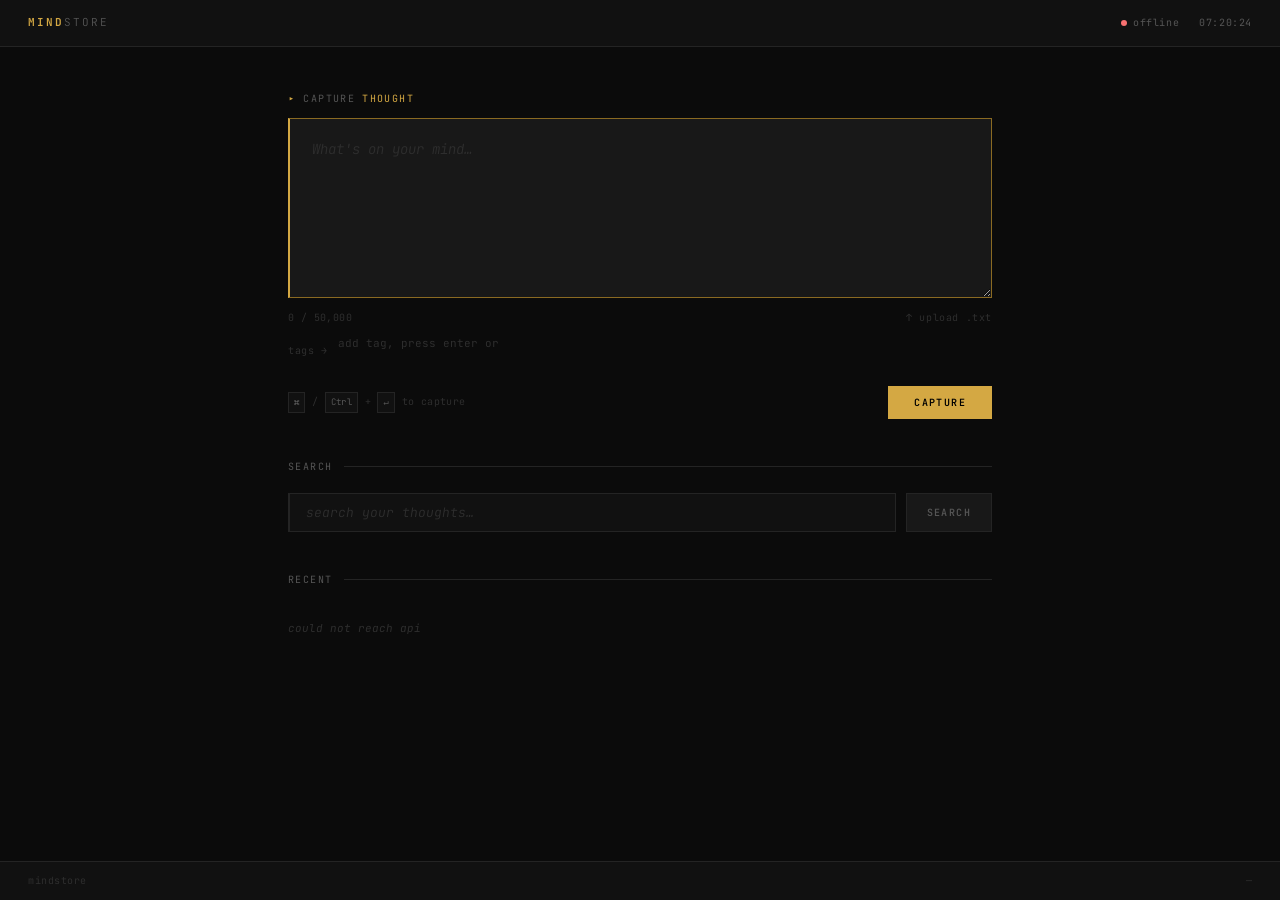
==== webapp/index.html @ b27668e0 "Add text file upload to web UI capture box Uploads a .txt file, populates the textarea, and forces c" ====
<!DOCTYPE html>
<html lang="en">
<head>
  <meta charset="UTF-8">
  <meta name="viewport" content="width=device-width, initial-scale=1.0">
  <title>Mindstore</title>
  <link rel="preconnect" href="https://fonts.googleapis.com">
  <link href="https://fonts.googleapis.com/css2?family=JetBrains+Mono:ital,wght@0,300;0,400;0,500;0,600;1,300&display=swap" rel="stylesheet">
  <style>
    *, *::before, *::after { box-sizing: border-box; margin: 0; padding: 0; }

    :root {
      --bg:         #0b0b0b;
      --bg-1:       #111111;
      --bg-2:       #181818;
      --border:     #242424;
      --border-2:   #1a1a1a;
      --text:       #c8c8c8;
      --text-dim:   #555;
      --text-dimmer:#2e2e2e;
      --accent:     #d4a843;
      --accent-dim: #8a6a22;
      --green:      #4ade80;
      --red:        #f87171;
      --font:       'JetBrains Mono', monospace;
    }

    html, body {
      height: 100%;
      background: var(--bg);
      color: var(--text);
      font-family: var(--font);
      font-size: 13px;
      line-height: 1.6;
      -webkit-font-smoothing: antialiased;
    }

    body {
      display: flex;
      flex-direction: column;
      min-height: 100vh;
    }

    /* ── Progress flash ─────────────────────────────── */
    #flash {
      position: fixed;
      top: 0; left: 0; right: 0;
      height: 2px;
      background: var(--accent);
      transform: scaleX(0);
      transform-origin: left;
      transition: transform 0.25s ease, opacity 0.3s ease;
      z-index: 100;
    }
    #flash.active { transform: scaleX(1); }
    #flash.fade   { opacity: 0; }

    /* ── Toast ─────────────────────────────────────── */
    #toast {
      position: fixed;
      bottom: 20px; right: 20px;
      background: var(--bg-2);
      border: 1px solid var(--border);
      border-left: 2px solid var(--green);
      padding: 9px 14px;
      font-size: 11px;
      color: var(--green);
      letter-spacing: 0.04em;
      opacity: 0;
      transform: translateY(6px);
      transition: opacity 0.18s, transform 0.18s;
      pointer-events: none;
      z-index: 99;
    }
    #toast.error { border-left-color: var(--red); color: var(--red); }
    #toast.show  { opacity: 1; transform: translateY(0); }

    /* ── Header ────────────────────────────────────── */
    header {
      display: flex;
      align-items: center;
      justify-content: space-between;
      padding: 14px 28px;
      border-bottom: 1px solid var(--border);
      background: var(--bg-1);
      flex-shrink: 0;
    }

    .logo {
      font-size: 11px;
      font-weight: 600;
      letter-spacing: 0.18em;
      color: var(--accent);
      text-transform: uppercase;
    }
    .logo em {
      color: var(--text-dim);
      font-style: normal;
      font-weight: 300;
    }

    .header-meta {
      display: flex;
      align-items: center;
      gap: 20px;
      font-size: 10px;
      color: var(--text-dim);
      letter-spacing: 0.06em;
    }

    .dot {
      display: inline-block;
      width: 6px; height: 6px;
      border-radius: 50%;
      background: var(--text-dimmer);
      margin-right: 6px;
      transition: background 0.4s;
      vertical-align: middle;
    }
    .dot.on  { background: var(--green); }
    .dot.err { background: var(--red); }

    /* ── Main ──────────────────────────────────────── */
    main {
      flex: 1;
      max-width: 760px;
      width: 100%;
      margin: 0 auto;
      padding: 44px 28px 36px;
    }

    /* ── Capture block ─────────────────────────────── */
    .label {
      font-size: 10px;
      letter-spacing: 0.14em;
      color: var(--text-dim);
      text-transform: uppercase;
      margin-bottom: 10px;
      display: flex;
      align-items: center;
      gap: 7px;
    }
    .label::before {
      content: '▸';
      color: var(--accent);
      font-size: 11px;
    }

    #typeLabel {
      color: var(--accent);
      transition: color 0.2s;
    }
    #typeLabel.is-note {
      color: var(--green);
    }

    textarea {
      width: 100%;
      min-height: 180px;
      background: var(--bg-1);
      border: 1px solid var(--border);
      border-left: 2px solid var(--accent);
      color: var(--text);
      font-family: var(--font);
      font-size: 14px;
      font-weight: 300;
      line-height: 1.85;
      padding: 18px 22px;
      resize: vertical;
      outline: none;
      transition: border-color 0.15s, background 0.15s;
      caret-color: var(--accent);
    }
    textarea::placeholder {
      color: var(--text-dimmer);
      font-style: italic;
    }
    textarea:focus {
      background: var(--bg-2);
      border-color: var(--accent-dim);
      border-left-color: var(--accent);
    }

    /* ── Tags ──────────────────────────────────────── */
    .tags-row {
      display: flex;
      align-items: flex-start;
      gap: 10px;
      margin-top: 10px;
      min-height: 32px;
    }

    .tags-prefix {
      font-size: 10px;
      color: var(--text-dimmer);
      letter-spacing: 0.06em;
      padding-top: 7px;
      white-space: nowrap;
      flex-shrink: 0;
    }

    .tags-inner {
      display: flex;
      flex-wrap: wrap;
      align-items: center;
      gap: 5px;
      flex: 1;
      cursor: text;
    }

    .chip {
      display: inline-flex;
      align-items: center;
      gap: 4px;
      background: var(--bg-2);
      border: 1px solid var(--border);
      color: var(--accent);
      font-family: var(--font);
      font-size: 10px;
      padding: 2px 7px;
      letter-spacing: 0.04em;
      animation: chipIn 0.12s ease;
    }
    @keyframes chipIn {
      from { opacity: 0; transform: scale(0.88); }
      to   { opacity: 1; transform: scale(1); }
    }
    .chip-rm {
      background: none;
      border: none;
      color: var(--text-dim);
      font-size: 11px;
      cursor: pointer;
      padding: 0;
      line-height: 1;
      display: flex;
      align-items: center;
    }
    .chip-rm:hover { color: var(--red); }

    #tagInput {
      background: none;
      border: none;
      outline: none;
      color: var(--text);
      font-family: var(--font);
      font-size: 11px;
      min-width: 140px;
      caret-color: var(--accent);
    }
    #tagInput::placeholder { color: var(--text-dimmer); }

    /* ── Actions ───────────────────────────────────── */
    .actions {
      display: flex;
      align-items: center;
      justify-content: space-between;
      margin-top: 18px;
    }

    .hint {
      font-size: 10px;
      color: var(--text-dimmer);
      letter-spacing: 0.04em;
    }
    .hint kbd {
      display: inline-block;
      padding: 2px 5px;
      border: 1px solid var(--border);
      background: var(--bg-1);
      color: var(--text-dim);
      font-family: var(--font);
      font-size: 9px;
    }

    #captureBtn {
      background: var(--accent);
      color: #000;
      border: none;
      font-family: var(--font);
      font-size: 10px;
      font-weight: 600;
      letter-spacing: 0.14em;
      text-transform: uppercase;
      padding: 10px 26px;
      cursor: pointer;
      transition: background 0.12s, transform 0.08s;
    }
    #captureBtn:hover:not(:disabled) { background: #e8c060; }
    #captureBtn:active:not(:disabled) { transform: scale(0.97); }
    #captureBtn:disabled {
      background: var(--text-dimmer);
      color: #000;
      cursor: not-allowed;
    }

    /* ── Char counter ──────────────────────────────── */
    .char-counter-row {
      display: flex;
      align-items: center;
      justify-content: space-between;
      margin-top: 5px;
    }

    .char-counter {
      font-size: 10px;
      color: var(--text-dimmer);
      letter-spacing: 0.04em;
      transition: color 0.2s;
    }
    .char-counter.warn { color: var(--red); }

    .upload-area {
      display: flex;
      align-items: center;
      gap: 8px;
    }

    #uploadBtn {
      background: none;
      border: none;
      color: var(--text-dimmer);
      font-family: var(--font);
      font-size: 10px;
      letter-spacing: 0.06em;
      cursor: pointer;
      padding: 0;
      transition: color 0.15s;
    }
    #uploadBtn:hover { color: var(--accent); }

    .file-badge {
      display: inline-flex;
      align-items: center;
      gap: 5px;
      background: var(--bg-2);
      border: 1px solid var(--border);
      color: var(--green);
      font-size: 10px;
      letter-spacing: 0.04em;
      padding: 2px 7px;
    }

    #clearFile {
      background: none;
      border: none;
      color: var(--text-dim);
      font-size: 11px;
      cursor: pointer;
      padding: 0;
      line-height: 1;
    }
    #clearFile:hover { color: var(--red); }

    /* ── Divider ───────────────────────────────────── */
    .divider {
      display: flex;
      align-items: center;
      gap: 12px;
      margin: 40px 0 18px;
    }
    .divider span {
      font-size: 10px;
      letter-spacing: 0.14em;
      color: var(--text-dim);
      text-transform: uppercase;
      white-space: nowrap;
    }
    .divider::after {
      content: '';
      flex: 1;
      height: 1px;
      background: var(--border);
    }

    /* ── Recent list ───────────────────────────────── */
    #recentList {
      display: flex;
      flex-direction: column;
    }

    .r-item {
      display: grid;
      grid-template-columns: 68px 1fr;
      gap: 16px;
      padding: 11px 0;
      border-bottom: 1px solid var(--border-2);
      align-items: start;
      animation: itemIn 0.2s ease both;
    }
    @keyframes itemIn {
      from { opacity: 0; transform: translateY(5px); }
      to   { opacity: 1; transform: translateY(0); }
    }

    .r-time {
      font-size: 9px;
      color: var(--text-dimmer);
      letter-spacing: 0.04em;
      padding-top: 2px;
      text-align: right;
    }

    .r-content {
      font-size: 12px;
      font-weight: 300;
      color: #8a8a8a;
      line-height: 1.65;
      overflow: hidden;
      display: -webkit-box;
      -webkit-line-clamp: 2;
      -webkit-box-orient: vertical;
    }

    .r-tags {
      display: flex;
      gap: 6px;
      margin-top: 4px;
      flex-wrap: wrap;
    }
    .r-tag {
      font-size: 9px;
      color: var(--accent-dim);
      letter-spacing: 0.04em;
    }
    .r-tag::before { content: '#'; }

    .r-empty {
      font-size: 11px;
      color: var(--text-dimmer);
      font-style: italic;
      padding: 14px 0;
    }

    /* ── Footer ────────────────────────────────────── */
    footer {
      padding: 11px 28px;
      border-top: 1px solid var(--border);
      background: var(--bg-1);
      font-size: 10px;
      color: var(--text-dimmer);
      letter-spacing: 0.05em;
      display: flex;
      justify-content: space-between;
      flex-shrink: 0;
    }

    /* ── Search ────────────────────────────────────── */
    .search-row {
      display: flex;
      gap: 10px;
    }

    #searchInput {
      flex: 1;
      background: var(--bg-1);
      border: 1px solid var(--border);
      border-left: 2px solid var(--border);
      color: var(--text);
      font-family: var(--font);
      font-size: 13px;
      font-weight: 300;
      padding: 10px 16px;
      outline: none;
      transition: border-color 0.15s, background 0.15s;
      caret-color: var(--accent);
    }
    #searchInput::placeholder {
      color: var(--text-dimmer);
      font-style: italic;
    }
    #searchInput:focus {
      background: var(--bg-2);
      border-color: var(--border);
      border-left-color: var(--accent);
    }

    #searchBtn {
      background: var(--bg-2);
      color: var(--text-dim);
      border: 1px solid var(--border);
      font-family: var(--font);
      font-size: 10px;
      font-weight: 600;
      letter-spacing: 0.14em;
      text-transform: uppercase;
      padding: 10px 20px;
      cursor: pointer;
      transition: color 0.12s, border-color 0.12s;
    }
    #searchBtn:hover:not(:disabled) { color: var(--text); border-color: var(--accent-dim); }
    #searchBtn:disabled { opacity: 0.4; cursor: not-allowed; }

    .s-item {
      display: grid;
      grid-template-columns: 44px 1fr;
      gap: 16px;
      padding: 11px 0;
      border-bottom: 1px solid var(--border-2);
      align-items: start;
      animation: itemIn 0.2s ease both;
    }

    .s-sim {
      font-size: 10px;
      letter-spacing: 0.02em;
      color: var(--accent);
      text-align: right;
      padding-top: 2px;
    }

    .s-meta {
      display: flex;
      gap: 8px;
      align-items: baseline;
      margin-bottom: 3px;
    }

    .s-type {
      font-size: 9px;
      color: var(--text-dimmer);
      letter-spacing: 0.1em;
      text-transform: uppercase;
    }

    .s-empty {
      font-size: 11px;
      color: var(--text-dimmer);
      font-style: italic;
      padding: 14px 0;
    }

    /* ── Scrollbar ─────────────────────────────────── */
    ::-webkit-scrollbar { width: 4px; }
    ::-webkit-scrollbar-track { background: var(--bg); }
    ::-webkit-scrollbar-thumb { background: var(--border); }
  </style>
</head>
<body>

<div id="flash"></div>
<div id="toast"></div>

<header>
  <div class="logo">MIND<em>STORE</em></div>
  <div class="header-meta">
    <span><span class="dot" id="dot"></span><span id="connStatus">connecting…</span></span>
    <span id="clock"></span>
  </div>
</header>

<main>
  <div class="label">capture <span id="typeLabel">thought</span></div>

  <textarea
    id="thought"
    placeholder="What's on your mind…"
    autofocus
    spellcheck="false"
    maxlength="50000"
  ></textarea>

  <div class="char-counter-row">
    <div class="char-counter" id="charCount">0 / 50,000</div>
    <div class="upload-area">
      <span id="fileBadge" class="file-badge" style="display:none">
        <span id="fileName"></span>
        <button id="clearFile" title="clear">✕</button>
      </span>
      <button id="uploadBtn">↑ upload .txt</button>
      <input id="fileInput" type="file" accept=".txt,text/plain" style="display:none">
    </div>
  </div>

  <div class="tags-row">
    <span class="tags-prefix">tags →</span>
    <div class="tags-inner" id="tagsInner">
      <input
        id="tagInput"
        type="text"
        placeholder="add tag, press enter or comma"
        autocomplete="off"
        spellcheck="false"
      >
    </div>
  </div>

  <div class="actions">
    <span class="hint"><kbd>⌘</kbd> / <kbd>Ctrl</kbd> + <kbd>↵</kbd> to capture</span>
    <button id="captureBtn">Capture</button>
  </div>

  <div class="divider"><span>search</span></div>

  <div class="search-row">
    <input
      id="searchInput"
      type="text"
      placeholder="search your thoughts…"
      autocomplete="off"
      spellcheck="false"
    >
    <button id="searchBtn">Search</button>
  </div>

  <div id="searchResults"></div>

  <div class="divider"><span>recent</span></div>

  <div id="recentList"><div class="r-empty">loading…</div></div>
</main>

<footer>
  <span>mindstore</span>
  <span id="footerCount">—</span>
</footer>

<script>
  // ── Refs ───────────────────────────────────────────────────────────
  const thoughtEl   = document.getElementById('thought');
  const tagInputEl  = document.getElementById('tagInput');
  const tagsInner   = document.getElementById('tagsInner');
  const captureBtn  = document.getElementById('captureBtn');
  const recentList  = document.getElementById('recentList');
  const dotEl       = document.getElementById('dot');
  const connEl      = document.getElementById('connStatus');
  const flashEl     = document.getElementById('flash');
  const toastEl     = document.getElementById('toast');
  const charCountEl = document.getElementById('charCount');
  const footerCount = document.getElementById('footerCount');
  const typeLabel   = document.getElementById('typeLabel');
  const fileInput   = document.getElementById('fileInput');
  const uploadBtn   = document.getElementById('uploadBtn');
  const fileBadge   = document.getElementById('fileBadge');
  const fileNameEl  = document.getElementById('fileName');
  const clearFileBtn = document.getElementById('clearFile');

  // ── Type detection (mirrors backend chunker logic) ─────────────────
  function detectType(content) {
    const paragraphs = content.split('\n\n').filter(p => p.trim().length >= 50);
    if (paragraphs.length >= 2) return 'note';
    const wordCount = content.trim().split(/\s+/).filter(Boolean).length;
    if (wordCount > 500) return 'note';
    return 'thought';
  }

  function updateTypeLabel(content) {
    const type = detectType(content);
    typeLabel.textContent = type;
    typeLabel.classList.toggle('is-note', type === 'note');
  }

  // ── State ──────────────────────────────────────────────────────────
  const tags = [];
  let busy = false;
  let toastTimer = null;
  let isFileUpload = false;

  // ── Clock ──────────────────────────────────────────────────────────
  const clockEl = document.getElementById('clock');
  function tick() {
    clockEl.textContent = new Date().toLocaleTimeString('en-GB', { hour12: false });
  }
  tick();
  setInterval(tick, 1000);

  // ── Char counter ───────────────────────────────────────────────────
  thoughtEl.addEventListener('input', () => {
    const n = thoughtEl.value.length;
    charCountEl.textContent = `${n.toLocaleString()} / 50,000`;
    charCountEl.classList.toggle('warn', n > 45000);
    updateTypeLabel(thoughtEl.value);
  });

  // ── Tags ───────────────────────────────────────────────────────────
  function addTag(raw) {
    const t = raw.trim().toLowerCase().replace(/[^a-z0-9_-]/g, '').slice(0, 40);
    if (!t || tags.includes(t) || tags.length >= 20) return;
    tags.push(t);
    renderTags();
  }

  function removeTag(t) {
    const i = tags.indexOf(t);
    if (i !== -1) { tags.splice(i, 1); renderTags(); }
  }

  function renderTags() {
    tagsInner.querySelectorAll('.chip').forEach(el => el.remove());
    tags.forEach(t => {
      const chip = document.createElement('span');
      chip.className = 'chip';
      chip.innerHTML = `${esc(t)}<button class="chip-rm" aria-label="remove ${t}">✕</button>`;
      chip.querySelector('.chip-rm').addEventListener('click', () => removeTag(t));
      tagsInner.insertBefore(chip, tagInputEl);
    });
  }

  tagInputEl.addEventListener('keydown', e => {
    if (e.key === 'Enter' || e.key === ',') {
      e.preventDefault();
      addTag(tagInputEl.value);
      tagInputEl.value = '';
    } else if (e.key === 'Backspace' && !tagInputEl.value && tags.length) {
      removeTag(tags[tags.length - 1]);
    }
  });
  tagInputEl.addEventListener('blur', () => {
    if (tagInputEl.value.trim()) { addTag(tagInputEl.value); tagInputEl.value = ''; }
  });
  tagsInner.addEventListener('click', e => {
    if (e.target === tagsInner) tagInputEl.focus();
  });

  // ── Flash ──────────────────────────────────────────────────────────
  function flash() {
    flashEl.classList.remove('active', 'fade');
    void flashEl.offsetWidth;
    flashEl.classList.add('active');
    setTimeout(() => flashEl.classList.add('fade'), 350);
    setTimeout(() => flashEl.classList.remove('active', 'fade'), 700);
  }

  // ── Toast ──────────────────────────────────────────────────────────
  function toast(msg, type = '') {
    clearTimeout(toastTimer);
    toastEl.textContent = msg;
    toastEl.className = `show ${type}`;
    toastTimer = setTimeout(() => toastEl.classList.remove('show'), 2600);
  }

  // ── File upload ────────────────────────────────────────────────────
  uploadBtn.addEventListener('click', () => fileInput.click());

  fileInput.addEventListener('change', () => {
    const file = fileInput.files[0];
    if (!file) return;
    const reader = new FileReader();
    reader.onload = e => {
      thoughtEl.value = e.target.result;
      isFileUpload = true;
      fileNameEl.textContent = file.name;
      fileBadge.style.display = 'inline-flex';
      const n = thoughtEl.value.length;
      charCountEl.textContent = `${n.toLocaleString()} / 50,000`;
      charCountEl.classList.toggle('warn', n > 45000);
      typeLabel.textContent = 'note';
      typeLabel.classList.add('is-note');
      thoughtEl.focus();
    };
    reader.readAsText(file);
    fileInput.value = '';
  });

  function clearFile() {
    isFileUpload = false;
    fileBadge.style.display = 'none';
    fileNameEl.textContent = '';
    updateTypeLabel(thoughtEl.value);
  }

  clearFileBtn.addEventListener('click', clearFile);

  // ── Capture ────────────────────────────────────────────────────────
  async function capture() {
    const content = thoughtEl.value.trim();
    if (!content || busy) return;

    // Flush any pending tag
    if (tagInputEl.value.trim()) { addTag(tagInputEl.value); tagInputEl.value = ''; }

    busy = true;
    captureBtn.disabled = true;
    captureBtn.textContent = '…';

    try {
      const content_type = isFileUpload ? 'note' : detectType(content);
      const res = await fetch('/api/ingest', {
        method: 'POST',
        headers: { 'Content-Type': 'application/json' },
        body: JSON.stringify({ content, content_type, tags: [...tags] }),
      });
      if (!res.ok) {
        const err = await res.json().catch(() => ({}));
        throw new Error(err.detail || `HTTP ${res.status}`);
      }
      flash();
      toast(`captured as ${content_type} →`);
      thoughtEl.value = '';
      charCountEl.textContent = '0 / 50,000';
      clearFile();
      updateTypeLabel('');
      tags.length = 0;
      renderTags();
      tagInputEl.value = '';
      thoughtEl.focus();
      loadRecent();
    } catch (err) {
      toast(`error: ${err.message}`, 'error');
    } finally {
      busy = false;
      captureBtn.disabled = false;
      captureBtn.textContent = 'Capture';
    }
  }

  captureBtn.addEventListener('click', capture);
  thoughtEl.addEventListener('keydown', e => {
    if ((e.metaKey || e.ctrlKey) && e.key === 'Enter') { e.preventDefault(); capture(); }
  });

  // ── Recent ─────────────────────────────────────────────────────────
  function relTime(iso) {
    const diff = Date.now() - new Date(iso).getTime();
    const m = Math.floor(diff / 60000);
    if (m < 1)  return 'just now';
    if (m < 60) return `${m}m`;
    const h = Math.floor(m / 60);
    if (h < 24) return `${h}h`;
    return `${Math.floor(h / 24)}d`;
  }

  async function loadRecent() {
    try {
      const res = await fetch('/api/recent?limit=5');
      if (!res.ok) throw new Error();
      const data = await res.json();

      dotEl.className = 'dot on';
      connEl.textContent = 'connected';

      if (!data.length) {
        recentList.innerHTML = '<div class="r-empty">no captures yet</div>';
        footerCount.textContent = '0 entries';
        return;
      }

      recentList.innerHTML = '';
      data.forEach((item, i) => {
        const el = document.createElement('div');
        el.className = 'r-item';
        el.style.animationDelay = `${i * 35}ms`;
        const tagsHtml = (item.tags || [])
          .map(t => `<span class="r-tag">${esc(t)}</span>`)
          .join('');
        el.innerHTML = `
          <div class="r-time">${relTime(item.created_at)}</div>
          <div>
            <div class="r-content">${esc(item.content)}</div>
            ${tagsHtml ? `<div class="r-tags">${tagsHtml}</div>` : ''}
          </div>`;
        recentList.appendChild(el);
      });

      footerCount.textContent = `${data.length} shown`;
    } catch {
      dotEl.className = 'dot err';
      connEl.textContent = 'offline';
      recentList.innerHTML = '<div class="r-empty">could not reach api</div>';
    }
  }

  // ── Utility ────────────────────────────────────────────────────────
  function esc(s) {
    return String(s)
      .replace(/&/g, '&amp;')
      .replace(/</g, '&lt;')
      .replace(/>/g, '&gt;');
  }

  // ── Search ─────────────────────────────────────────────────────────
  const searchInputEl  = document.getElementById('searchInput');
  const searchBtnEl    = document.getElementById('searchBtn');
  const searchResults  = document.getElementById('searchResults');
  let searching = false;

  async function doSearch() {
    const q = searchInputEl.value.trim();
    if (!q || searching) return;

    searching = true;
    searchBtnEl.disabled = true;
    searchBtnEl.textContent = '…';
    searchResults.innerHTML = '<div class="s-empty">searching…</div>';

    try {
      const params = new URLSearchParams({ q, limit: 10 });
      const res = await fetch(`/api/search?${params}`);
      if (!res.ok) throw new Error(`HTTP ${res.status}`);
      const data = await res.json();

      if (!data.length) {
        searchResults.innerHTML = '<div class="s-empty">no results found</div>';
        return;
      }

      searchResults.innerHTML = '';
      data.forEach((item, i) => {
        const el = document.createElement('div');
        el.className = 's-item';
        el.style.animationDelay = `${i * 30}ms`;
        const simPct = Math.round(item.similarity * 100);
        const tagsHtml = (item.tags || [])
          .map(t => `<span class="r-tag">${esc(t)}</span>`)
          .join('');
        el.innerHTML = `
          <div class="s-sim">${simPct}%</div>
          <div>
            <div class="s-meta">
              <span class="s-type">${esc(item.content_type)}</span>
              <span class="r-time">${relTime(item.created_at)}</span>
            </div>
            <div class="r-content">${esc(item.content)}</div>
            ${tagsHtml ? `<div class="r-tags">${tagsHtml}</div>` : ''}
          </div>`;
        searchResults.appendChild(el);
      });
    } catch (err) {
      searchResults.innerHTML = `<div class="s-empty">error: ${esc(err.message)}</div>`;
    } finally {
      searching = false;
      searchBtnEl.disabled = false;
      searchBtnEl.textContent = 'Search';
    }
  }

  searchBtnEl.addEventListener('click', doSearch);
  searchInputEl.addEventListener('keydown', e => {
    if (e.key === 'Enter') { e.preventDefault(); doSearch(); }
  });
  searchInputEl.addEventListener('input', () => {
    if (!searchInputEl.value.trim()) searchResults.innerHTML = '';
  });

  // ── Init ───────────────────────────────────────────────────────────
  loadRecent();
  setInterval(loadRecent, 30000);
</script>
</body>
</html>
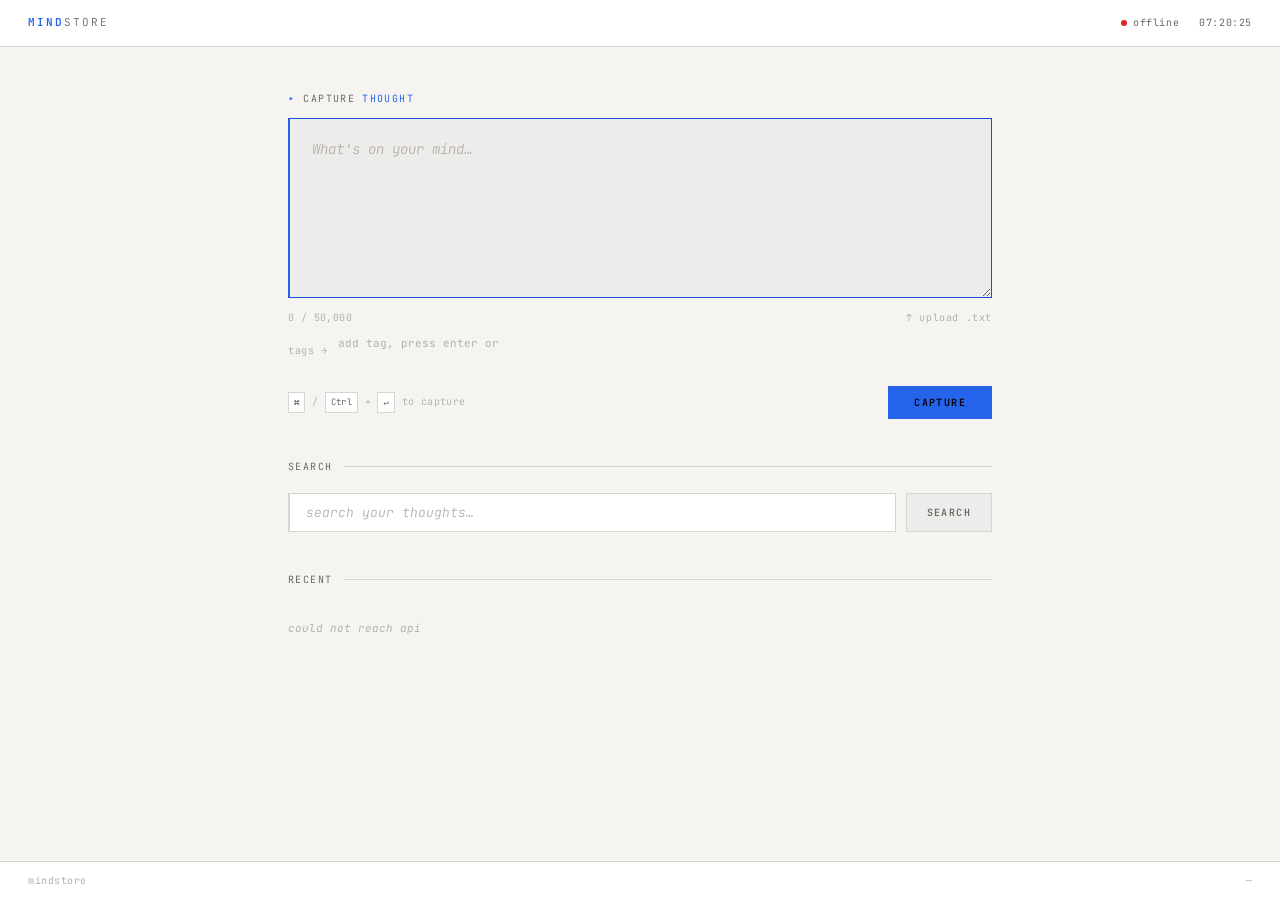
==== commit db4c322a: "Switch to light theme and fix nginx browser caching Replaces dark background with warm off-white lig" ====
--- a/webapp/index.html
+++ b/webapp/index.html
@@ -10,18 +10,18 @@
     *, *::before, *::after { box-sizing: border-box; margin: 0; padding: 0; }
 
     :root {
-      --bg:         #0b0b0b;
-      --bg-1:       #111111;
-      --bg-2:       #181818;
-      --border:     #242424;
-      --border-2:   #1a1a1a;
-      --text:       #c8c8c8;
-      --text-dim:   #555;
-      --text-dimmer:#2e2e2e;
-      --accent:     #d4a843;
-      --accent-dim: #8a6a22;
-      --green:      #4ade80;
-      --red:        #f87171;
+      --bg:         #f5f4f0;
+      --bg-1:       #ffffff;
+      --bg-2:       #edecea;
+      --border:     #d8d6ce;
+      --border-2:   #e6e4dc;
+      --text:       #1a1918;
+      --text-dim:   #6b6966;
+      --text-dimmer:#b5b2ac;
+      --accent:     #2563eb;
+      --accent-dim: #1d4ed8;
+      --green:      #16a34a;
+      --red:        #dc2626;
       --font:       'JetBrains Mono', monospace;
     }
 
@@ -59,9 +59,9 @@
     #toast {
       position: fixed;
       bottom: 20px; right: 20px;
-      background: var(--bg-2);
+      background: var(--bg-1);
       border: 1px solid var(--border);
-      border-left: 2px solid var(--green);
+      border-left: 3px solid var(--green);
       padding: 9px 14px;
       font-size: 11px;
       color: var(--green);
@@ -404,7 +404,7 @@
     .r-content {
       font-size: 12px;
       font-weight: 300;
-      color: #8a8a8a;
+      color: var(--text-dim);
       line-height: 1.65;
       overflow: hidden;
       display: -webkit-box;
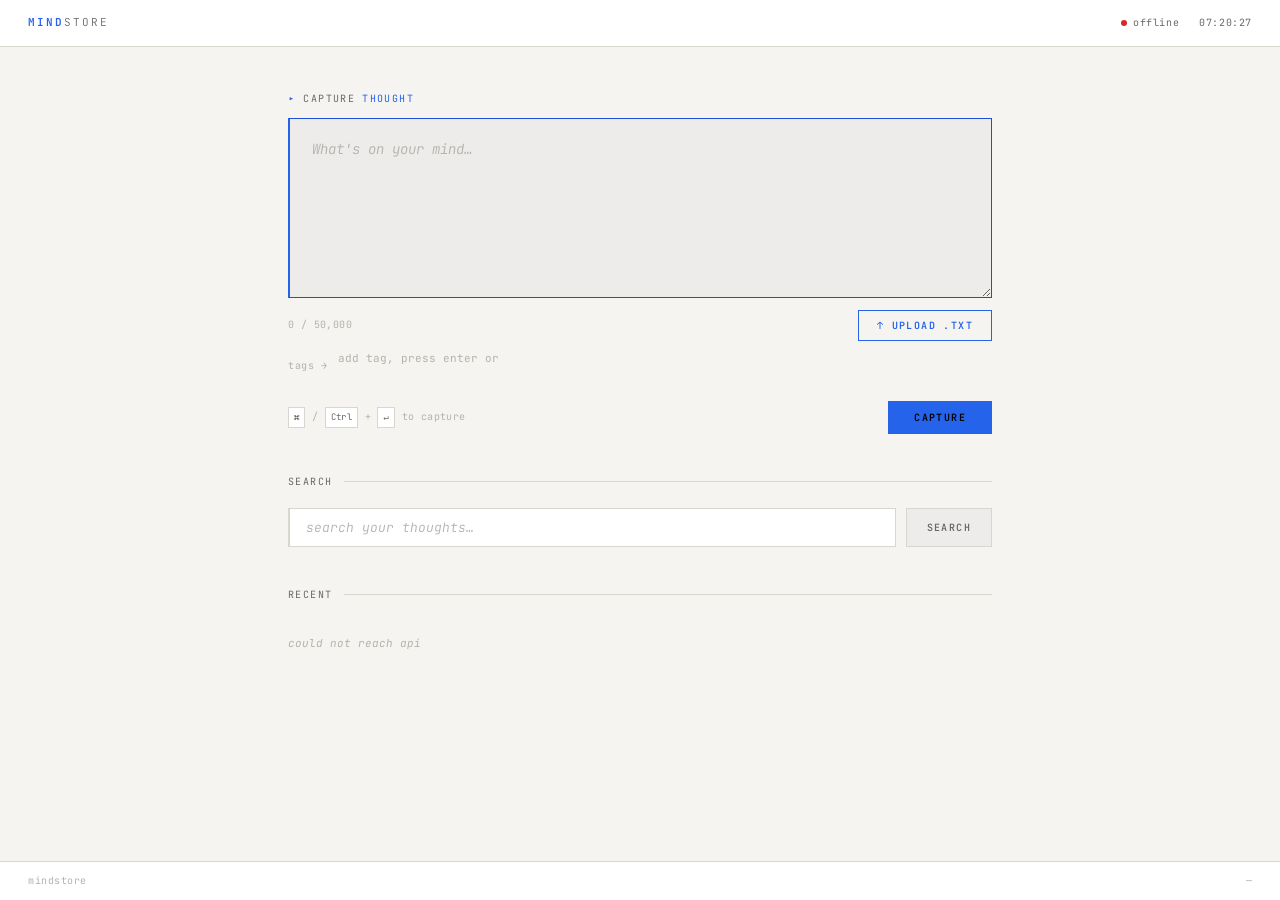
==== commit 3ae5fbec: "Style upload button like capture; add clickable search result modal Upload button now uses an outlin" ====
--- a/webapp/index.html
+++ b/webapp/index.html
@@ -286,7 +286,7 @@
       cursor: pointer;
       transition: background 0.12s, transform 0.08s;
     }
-    #captureBtn:hover:not(:disabled) { background: #e8c060; }
+    #captureBtn:hover:not(:disabled) { background: var(--accent-dim); }
     #captureBtn:active:not(:disabled) { transform: scale(0.97); }
     #captureBtn:disabled {
       background: var(--text-dimmer);
@@ -317,17 +317,19 @@
     }
 
     #uploadBtn {
-      background: none;
-      border: none;
-      color: var(--text-dimmer);
+      background: transparent;
+      border: 1px solid var(--accent);
+      color: var(--accent);
       font-family: var(--font);
       font-size: 10px;
-      letter-spacing: 0.06em;
+      font-weight: 600;
+      letter-spacing: 0.14em;
+      text-transform: uppercase;
+      padding: 8px 18px;
       cursor: pointer;
-      padding: 0;
-      transition: color 0.15s;
-    }
-    #uploadBtn:hover { color: var(--accent); }
+      transition: background 0.12s, color 0.12s;
+    }
+    #uploadBtn:hover { background: var(--accent); color: #fff; }
 
     .file-badge {
       display: inline-flex;
@@ -530,6 +532,101 @@
       padding: 14px 0;
     }
 
+    /* ── Search result clickable ───────────────────── */
+    .s-item {
+      cursor: pointer;
+    }
+    .s-item:hover {
+      background: var(--bg-2);
+      margin: 0 -10px;
+      padding-left: 10px;
+      padding-right: 10px;
+    }
+
+    /* ── Modal ──────────────────────────────────────── */
+    #modal-overlay {
+      position: fixed;
+      inset: 0;
+      background: rgba(0, 0, 0, 0.35);
+      z-index: 200;
+      display: flex;
+      align-items: center;
+      justify-content: center;
+      padding: 20px;
+      opacity: 0;
+      pointer-events: none;
+      transition: opacity 0.15s;
+    }
+    #modal-overlay.open {
+      opacity: 1;
+      pointer-events: all;
+    }
+    #modal {
+      background: var(--bg-1);
+      border: 1px solid var(--border);
+      max-width: 660px;
+      width: 100%;
+      max-height: 82vh;
+      display: flex;
+      flex-direction: column;
+      transform: translateY(10px);
+      transition: transform 0.15s;
+    }
+    #modal-overlay.open #modal {
+      transform: translateY(0);
+    }
+    .modal-header {
+      display: flex;
+      align-items: center;
+      justify-content: space-between;
+      padding: 13px 20px;
+      border-bottom: 1px solid var(--border);
+      flex-shrink: 0;
+    }
+    .modal-meta {
+      display: flex;
+      gap: 10px;
+      align-items: baseline;
+      font-size: 10px;
+      color: var(--text-dimmer);
+      letter-spacing: 0.06em;
+    }
+    .modal-type {
+      text-transform: uppercase;
+      letter-spacing: 0.1em;
+    }
+    #modal-close {
+      background: none;
+      border: none;
+      color: var(--text-dim);
+      font-size: 18px;
+      line-height: 1;
+      cursor: pointer;
+      padding: 0;
+    }
+    #modal-close:hover { color: var(--red); }
+    .modal-body {
+      padding: 22px 24px;
+      overflow-y: auto;
+      flex: 1;
+    }
+    #modal-content {
+      font-size: 13px;
+      font-weight: 300;
+      line-height: 1.85;
+      color: var(--text);
+      white-space: pre-wrap;
+      word-break: break-word;
+    }
+    .modal-tags {
+      display: flex;
+      gap: 6px;
+      flex-wrap: wrap;
+      margin-top: 18px;
+      padding-top: 14px;
+      border-top: 1px solid var(--border-2);
+    }
+
     /* ── Scrollbar ─────────────────────────────────── */
     ::-webkit-scrollbar { width: 4px; }
     ::-webkit-scrollbar-track { background: var(--bg); }
@@ -540,6 +637,23 @@
 
 <div id="flash"></div>
 <div id="toast"></div>
+
+<div id="modal-overlay">
+  <div id="modal" role="dialog" aria-modal="true">
+    <div class="modal-header">
+      <div class="modal-meta">
+        <span class="modal-type" id="modal-type"></span>
+        <span id="modal-time"></span>
+        <span id="modal-sim"></span>
+      </div>
+      <button id="modal-close" aria-label="close">✕</button>
+    </div>
+    <div class="modal-body">
+      <div id="modal-content"></div>
+      <div class="modal-tags" id="modal-tags"></div>
+    </div>
+  </div>
+</div>
 
 <header>
   <div class="logo">MIND<em>STORE</em></div>
@@ -913,6 +1027,7 @@
             <div class="r-content">${esc(item.content)}</div>
             ${tagsHtml ? `<div class="r-tags">${tagsHtml}</div>` : ''}
           </div>`;
+        el.addEventListener('click', () => openModal(item, simPct));
         searchResults.appendChild(el);
       });
     } catch (err) {
@@ -932,6 +1047,41 @@
     if (!searchInputEl.value.trim()) searchResults.innerHTML = '';
   });
 
+  // ── Modal ──────────────────────────────────────────────────────────
+  const modalOverlay  = document.getElementById('modal-overlay');
+  const modalType     = document.getElementById('modal-type');
+  const modalTime     = document.getElementById('modal-time');
+  const modalSim      = document.getElementById('modal-sim');
+  const modalContent  = document.getElementById('modal-content');
+  const modalTags     = document.getElementById('modal-tags');
+  const modalClose    = document.getElementById('modal-close');
+
+  function openModal(item, simPct) {
+    modalType.textContent = item.content_type;
+    modalTime.textContent = relTime(item.created_at);
+    modalSim.textContent  = simPct != null ? `${simPct}% match` : '';
+    modalContent.textContent = item.content;
+    modalTags.innerHTML = (item.tags || [])
+      .map(t => `<span class="r-tag">${esc(t)}</span>`).join('');
+    modalTags.style.display = item.tags && item.tags.length ? 'flex' : 'none';
+    modalOverlay.classList.add('open');
+    document.addEventListener('keydown', onModalKey);
+  }
+
+  function closeModal() {
+    modalOverlay.classList.remove('open');
+    document.removeEventListener('keydown', onModalKey);
+  }
+
+  function onModalKey(e) {
+    if (e.key === 'Escape') closeModal();
+  }
+
+  modalClose.addEventListener('click', closeModal);
+  modalOverlay.addEventListener('click', e => {
+    if (e.target === modalOverlay) closeModal();
+  });
+
   // ── Init ───────────────────────────────────────────────────────────
   loadRecent();
   setInterval(loadRecent, 30000);
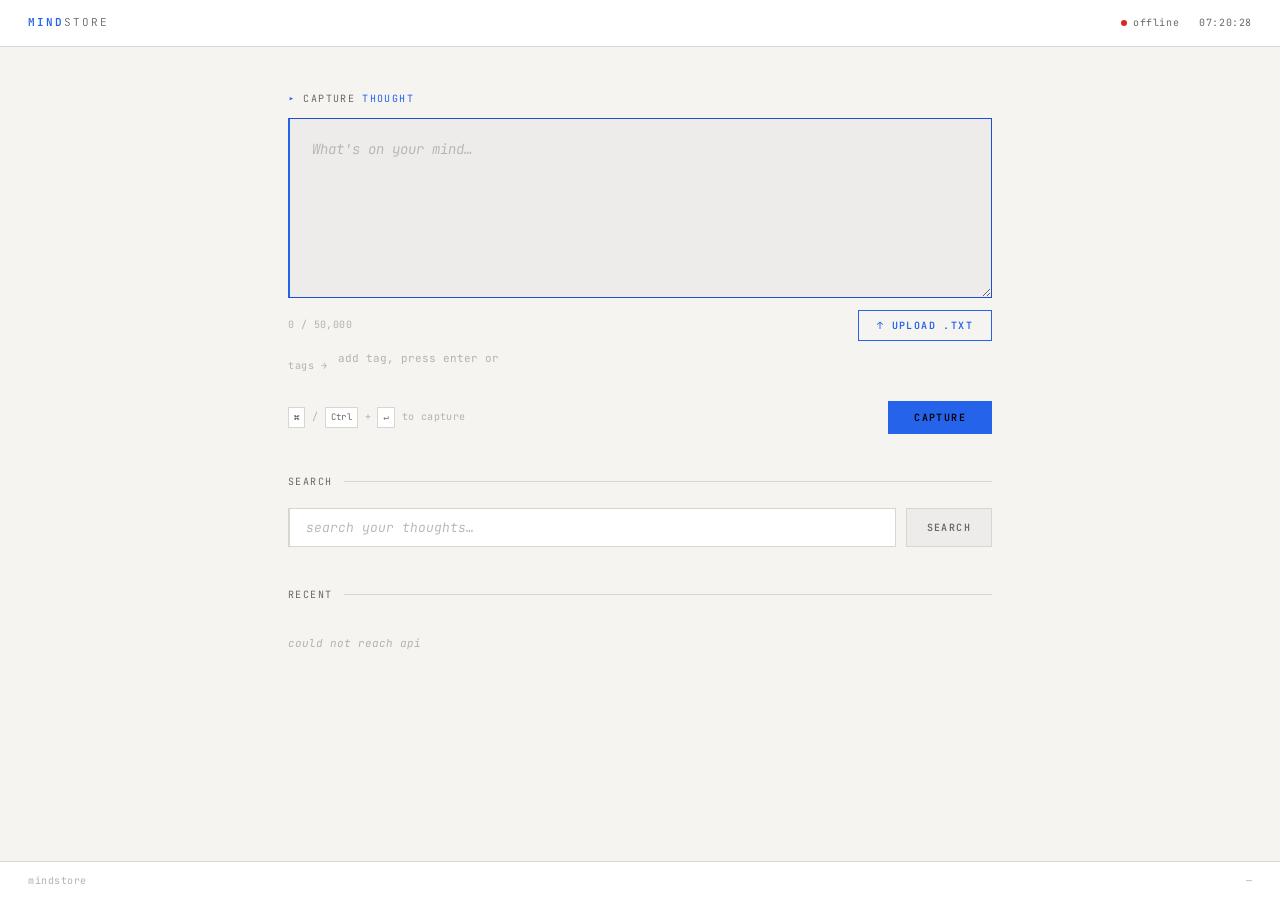
==== commit b7a3a498: "Add tasks, contacts, and home maintenance features - New DB tables: tasks (with recurrence), contact" ====
--- a/webapp/index.html
+++ b/webapp/index.html
@@ -1086,5 +1086,6 @@
   loadRecent();
   setInterval(loadRecent, 30000);
 </script>
+<script src="/nav.js"></script>
 </body>
 </html>
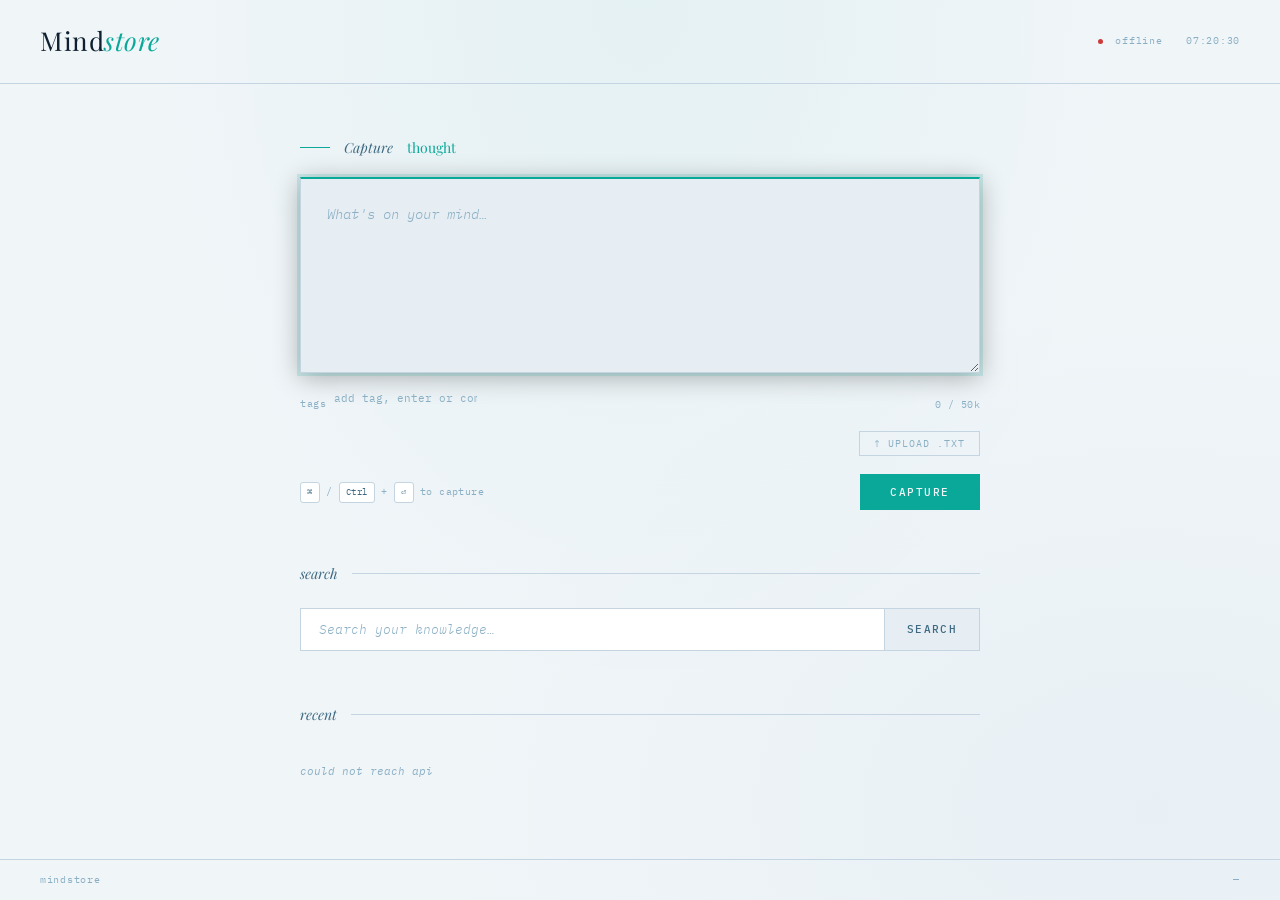
==== commit 1fca3be4: "Switch web UI from dark mode to light theme Inverts the color scheme to light backgrounds with dark " ====
--- a/webapp/index.html
+++ b/webapp/index.html
@@ -5,636 +5,331 @@
   <meta name="viewport" content="width=device-width, initial-scale=1.0">
   <title>Mindstore</title>
   <link rel="preconnect" href="https://fonts.googleapis.com">
-  <link href="https://fonts.googleapis.com/css2?family=JetBrains+Mono:ital,wght@0,300;0,400;0,500;0,600;1,300&display=swap" rel="stylesheet">
+  <link href="https://fonts.googleapis.com/css2?family=Playfair+Display:ital,wght@0,400;0,500;0,700;1,400;1,500&family=IBM+Plex+Mono:ital,wght@0,300;0,400;0,500;0,600;1,300&display=swap" rel="stylesheet">
   <style>
     *, *::before, *::after { box-sizing: border-box; margin: 0; padding: 0; }
 
     :root {
-      --bg:         #f5f4f0;
-      --bg-1:       #ffffff;
-      --bg-2:       #edecea;
-      --border:     #d8d6ce;
-      --border-2:   #e6e4dc;
-      --text:       #1a1918;
-      --text-dim:   #6b6966;
-      --text-dimmer:#b5b2ac;
-      --accent:     #2563eb;
-      --accent-dim: #1d4ed8;
-      --green:      #16a34a;
-      --red:        #dc2626;
-      --font:       'JetBrains Mono', monospace;
+      --bg:         #f0f5f8;
+      --bg-card:    #ffffff;
+      --bg-raised:  #e6edf3;
+      --bg-hover:   #dde7ef;
+      --border:     #c4d4e0;
+      --border-sub: #d8e5ee;
+      --text:       #0f2130;
+      --text-2:     #3d6a82;
+      --text-3:     #8aafc4;
+      --teal:       #0aa898;
+      --teal-dim:   #088a7c;
+      --teal-glow:  rgba(10,168,152,0.15);
+      --teal-bg:    rgba(10,168,152,0.08);
+      --green:      #1aaa60;
+      --green-dim:  #158a4e;
+      --green-glow: rgba(26,170,96,0.14);
+      --blue:       #2a7db8;
+      --red:        #cc3a3a;
+      --yellow:     #a06818;
+      --display:    'Playfair Display', serif;
+      --mono:       'IBM Plex Mono', monospace;
     }
 
     html, body {
       height: 100%;
-      background: var(--bg);
+      background-color: var(--bg);
+      background-image:
+        radial-gradient(ellipse at 50% 0%, rgba(10,168,152,0.05) 0%, transparent 55%),
+        radial-gradient(ellipse at 90% 90%, rgba(42,125,184,0.04) 0%, transparent 45%);
+      background-attachment: fixed;
       color: var(--text);
-      font-family: var(--font);
+      font-family: var(--mono);
       font-size: 13px;
-      line-height: 1.6;
+      line-height: 1.65;
       -webkit-font-smoothing: antialiased;
     }
-
-    body {
-      display: flex;
-      flex-direction: column;
-      min-height: 100vh;
-    }
-
-    /* ── Progress flash ─────────────────────────────── */
+    body { display: flex; flex-direction: column; min-height: 100vh; }
+
+    /* Flash */
     #flash {
-      position: fixed;
-      top: 0; left: 0; right: 0;
-      height: 2px;
-      background: var(--accent);
-      transform: scaleX(0);
-      transform-origin: left;
-      transition: transform 0.25s ease, opacity 0.3s ease;
-      z-index: 100;
+      position: fixed; top: 0; left: 0; right: 0; height: 1px;
+      background: linear-gradient(90deg, transparent, var(--teal), var(--green), transparent);
+      transform: scaleX(0); transform-origin: left;
+      transition: transform 0.3s ease, opacity 0.3s ease; z-index: 9999;
     }
     #flash.active { transform: scaleX(1); }
     #flash.fade   { opacity: 0; }
 
-    /* ── Toast ─────────────────────────────────────── */
+    /* Toast */
     #toast {
-      position: fixed;
-      bottom: 20px; right: 20px;
-      background: var(--bg-1);
-      border: 1px solid var(--border);
-      border-left: 3px solid var(--green);
-      padding: 9px 14px;
-      font-size: 11px;
-      color: var(--green);
-      letter-spacing: 0.04em;
-      opacity: 0;
-      transform: translateY(6px);
-      transition: opacity 0.18s, transform 0.18s;
-      pointer-events: none;
-      z-index: 99;
+      position: fixed; bottom: 24px; right: 24px;
+      background: var(--bg-card); border: 1px solid var(--border);
+      border-left: 2px solid var(--green);
+      padding: 10px 18px; font-size: 11px; color: var(--green);
+      letter-spacing: 0.04em; opacity: 0; transform: translateY(8px);
+      transition: opacity 0.2s, transform 0.2s; pointer-events: none; z-index: 9999;
     }
     #toast.error { border-left-color: var(--red); color: var(--red); }
     #toast.show  { opacity: 1; transform: translateY(0); }
 
-    /* ── Header ────────────────────────────────────── */
+    /* Header */
     header {
-      display: flex;
-      align-items: center;
-      justify-content: space-between;
-      padding: 14px 28px;
-      border-bottom: 1px solid var(--border);
-      background: var(--bg-1);
+      display: flex; align-items: center; justify-content: space-between;
+      padding: 20px 40px; border-bottom: 1px solid var(--border);
       flex-shrink: 0;
     }
-
-    .logo {
-      font-size: 11px;
-      font-weight: 600;
-      letter-spacing: 0.18em;
-      color: var(--accent);
-      text-transform: uppercase;
-    }
-    .logo em {
-      color: var(--text-dim);
-      font-style: normal;
-      font-weight: 300;
-    }
-
-    .header-meta {
-      display: flex;
-      align-items: center;
-      gap: 20px;
-      font-size: 10px;
-      color: var(--text-dim);
-      letter-spacing: 0.06em;
-    }
-
-    .dot {
-      display: inline-block;
-      width: 6px; height: 6px;
-      border-radius: 50%;
-      background: var(--text-dimmer);
-      margin-right: 6px;
-      transition: background 0.4s;
-      vertical-align: middle;
-    }
-    .dot.on  { background: var(--green); }
-    .dot.err { background: var(--red); }
-
-    /* ── Main ──────────────────────────────────────── */
-    main {
-      flex: 1;
-      max-width: 760px;
-      width: 100%;
-      margin: 0 auto;
-      padding: 44px 28px 36px;
-    }
-
-    /* ── Capture block ─────────────────────────────── */
-    .label {
-      font-size: 10px;
-      letter-spacing: 0.14em;
-      color: var(--text-dim);
-      text-transform: uppercase;
-      margin-bottom: 10px;
-      display: flex;
-      align-items: center;
-      gap: 7px;
-    }
-    .label::before {
-      content: '▸';
-      color: var(--accent);
-      font-size: 11px;
-    }
-
-    #typeLabel {
-      color: var(--accent);
+    .wordmark {
+      font-family: var(--display); font-size: 26px; font-weight: 400;
+      color: var(--text); letter-spacing: 0.02em;
+    }
+    .wordmark em { font-style: italic; color: var(--teal); }
+    .header-right {
+      display: flex; align-items: center; gap: 24px;
+      font-size: 10px; color: var(--text-3); letter-spacing: 0.07em;
+    }
+    .status-dot {
+      display: inline-block; width: 5px; height: 5px; border-radius: 50%;
+      background: var(--text-3); margin-right: 6px;
+      transition: background 0.4s, box-shadow 0.4s; vertical-align: middle;
+    }
+    .status-dot.on  { background: var(--green); box-shadow: 0 0 6px var(--green-glow); }
+    .status-dot.err { background: var(--red); }
+
+    /* Main */
+    main { flex: 1; max-width: 760px; width: 100%; margin: 0 auto; padding: 52px 40px 48px; }
+
+    /* Section label */
+    .section-label {
+      display: flex; align-items: center; gap: 14px;
+      font-family: var(--display); font-size: 14px; font-style: italic;
+      font-weight: 400; color: var(--text-2); margin-bottom: 18px;
+    }
+    .section-label::before {
+      content: ''; display: block; width: 30px; height: 1px;
+      background: var(--teal); flex-shrink: 0;
+    }
+    #typeLabel { color: var(--teal); font-style: normal; transition: color 0.2s; }
+    #typeLabel.is-note { color: var(--green); }
+
+    /* Textarea */
+    #thought {
+      width: 100%; min-height: 196px;
+      background: var(--bg-card); border: 1px solid var(--border);
+      border-top: 2px solid var(--teal);
+      color: var(--text); font-family: var(--mono); font-size: 14px;
+      font-weight: 300; line-height: 1.9; padding: 22px 26px;
+      resize: vertical; outline: none; caret-color: var(--teal);
+      transition: border-color 0.2s, box-shadow 0.2s, background 0.2s;
+    }
+    #thought::placeholder { color: var(--text-3); font-style: italic; }
+    #thought:focus {
+      background: var(--bg-raised); border-color: var(--border);
+      border-top-color: var(--teal);
+      box-shadow: 0 0 0 3px var(--teal-glow), 0 4px 24px rgba(0,0,0,0.3);
+    }
+
+    /* Capture meta row */
+    .capture-meta {
+      display: flex; align-items: flex-start; justify-content: space-between;
+      margin-top: 12px; gap: 16px;
+    }
+    .char-counter {
+      font-size: 10px; color: var(--text-3); letter-spacing: 0.04em;
+      padding-top: 6px; white-space: nowrap; flex-shrink: 0;
       transition: color 0.2s;
     }
-    #typeLabel.is-note {
-      color: var(--green);
-    }
-
-    textarea {
-      width: 100%;
-      min-height: 180px;
-      background: var(--bg-1);
-      border: 1px solid var(--border);
-      border-left: 2px solid var(--accent);
-      color: var(--text);
-      font-family: var(--font);
-      font-size: 14px;
-      font-weight: 300;
-      line-height: 1.85;
-      padding: 18px 22px;
-      resize: vertical;
-      outline: none;
-      transition: border-color 0.15s, background 0.15s;
-      caret-color: var(--accent);
-    }
-    textarea::placeholder {
-      color: var(--text-dimmer);
-      font-style: italic;
-    }
-    textarea:focus {
-      background: var(--bg-2);
-      border-color: var(--accent-dim);
-      border-left-color: var(--accent);
-    }
-
-    /* ── Tags ──────────────────────────────────────── */
+    .char-counter.warn { color: var(--red); }
+
+    /* Tags */
     .tags-row {
-      display: flex;
-      align-items: flex-start;
-      gap: 10px;
-      margin-top: 10px;
-      min-height: 32px;
-    }
-
+      display: flex; align-items: flex-start; gap: 8px;
+      flex: 1; min-height: 30px;
+    }
     .tags-prefix {
-      font-size: 10px;
-      color: var(--text-dimmer);
-      letter-spacing: 0.06em;
-      padding-top: 7px;
-      white-space: nowrap;
-      flex-shrink: 0;
-    }
-
+      font-size: 10px; color: var(--text-3); letter-spacing: 0.06em;
+      padding-top: 5px; white-space: nowrap; flex-shrink: 0;
+    }
     .tags-inner {
-      display: flex;
-      flex-wrap: wrap;
-      align-items: center;
-      gap: 5px;
-      flex: 1;
-      cursor: text;
-    }
-
+      display: flex; flex-wrap: wrap; align-items: center;
+      gap: 5px; flex: 1; cursor: text;
+    }
     .chip {
-      display: inline-flex;
-      align-items: center;
-      gap: 4px;
-      background: var(--bg-2);
-      border: 1px solid var(--border);
-      color: var(--accent);
-      font-family: var(--font);
-      font-size: 10px;
-      padding: 2px 7px;
-      letter-spacing: 0.04em;
+      display: inline-flex; align-items: center; gap: 5px;
+      background: var(--teal-bg); border: 1px solid rgba(15,191,166,0.25);
+      color: var(--teal); font-family: var(--mono); font-size: 10px;
+      padding: 3px 10px; border-radius: 100px; letter-spacing: 0.04em;
       animation: chipIn 0.12s ease;
     }
-    @keyframes chipIn {
-      from { opacity: 0; transform: scale(0.88); }
-      to   { opacity: 1; transform: scale(1); }
-    }
+    @keyframes chipIn { from { opacity:0; transform:scale(0.8); } to { opacity:1; transform:scale(1); } }
     .chip-rm {
-      background: none;
-      border: none;
-      color: var(--text-dim);
-      font-size: 11px;
-      cursor: pointer;
-      padding: 0;
-      line-height: 1;
-      display: flex;
-      align-items: center;
+      background: none; border: none; color: rgba(15,191,166,0.4);
+      font-size: 11px; cursor: pointer; padding: 0; line-height: 1;
+      display: flex; align-items: center; transition: color 0.12s;
     }
     .chip-rm:hover { color: var(--red); }
-
     #tagInput {
-      background: none;
-      border: none;
-      outline: none;
-      color: var(--text);
-      font-family: var(--font);
-      font-size: 11px;
-      min-width: 140px;
-      caret-color: var(--accent);
-    }
-    #tagInput::placeholder { color: var(--text-dimmer); }
-
-    /* ── Actions ───────────────────────────────────── */
+      background: none; border: none; outline: none;
+      color: var(--text); font-family: var(--mono); font-size: 11px;
+      min-width: 140px; caret-color: var(--teal);
+    }
+    #tagInput::placeholder { color: var(--text-3); }
+
+    /* Upload */
+    .upload-area { display: flex; align-items: center; gap: 8px; margin-top: 10px; justify-content: flex-end; }
+    #uploadBtn {
+      background: transparent; border: 1px solid var(--border);
+      color: var(--text-3); font-family: var(--mono); font-size: 10px;
+      letter-spacing: 0.1em; text-transform: uppercase;
+      padding: 5px 14px; cursor: pointer;
+      transition: border-color 0.15s, color 0.15s;
+    }
+    #uploadBtn:hover { border-color: var(--teal); color: var(--teal); }
+    .file-badge {
+      display: inline-flex; align-items: center; gap: 5px;
+      background: var(--teal-bg); border: 1px solid rgba(15,191,166,0.25);
+      color: var(--teal); font-size: 10px; padding: 3px 10px; border-radius: 100px;
+    }
+    #clearFile {
+      background: none; border: none; color: rgba(15,191,166,0.4);
+      font-size: 11px; cursor: pointer; padding: 0; line-height: 1;
+      transition: color 0.12s;
+    }
+    #clearFile:hover { color: var(--red); }
+
+    /* Actions */
     .actions {
-      display: flex;
-      align-items: center;
-      justify-content: space-between;
+      display: flex; align-items: center; justify-content: space-between;
       margin-top: 18px;
     }
-
-    .hint {
-      font-size: 10px;
-      color: var(--text-dimmer);
-      letter-spacing: 0.04em;
-    }
+    .hint { font-size: 10px; color: var(--text-3); letter-spacing: 0.04em; }
     .hint kbd {
-      display: inline-block;
-      padding: 2px 5px;
-      border: 1px solid var(--border);
-      background: var(--bg-1);
-      color: var(--text-dim);
-      font-family: var(--font);
-      font-size: 9px;
-    }
-
+      display: inline-block; padding: 2px 6px;
+      border: 1px solid var(--border); background: var(--bg-card);
+      color: var(--text-2); font-family: var(--mono); font-size: 9px; border-radius: 3px;
+    }
     #captureBtn {
-      background: var(--accent);
-      color: #000;
-      border: none;
-      font-family: var(--font);
-      font-size: 10px;
-      font-weight: 600;
-      letter-spacing: 0.14em;
-      text-transform: uppercase;
-      padding: 10px 26px;
-      cursor: pointer;
-      transition: background 0.12s, transform 0.08s;
-    }
-    #captureBtn:hover:not(:disabled) { background: var(--accent-dim); }
+      background: var(--teal); color: var(--bg); border: none;
+      font-family: var(--mono); font-size: 11px; font-weight: 500;
+      letter-spacing: 0.14em; text-transform: uppercase;
+      padding: 11px 30px; cursor: pointer;
+      transition: background 0.15s, box-shadow 0.15s, transform 0.08s;
+    }
+    #captureBtn:hover:not(:disabled) {
+      background: var(--teal-dim); box-shadow: 0 0 28px var(--teal-glow);
+    }
     #captureBtn:active:not(:disabled) { transform: scale(0.97); }
-    #captureBtn:disabled {
-      background: var(--text-dimmer);
-      color: #000;
-      cursor: not-allowed;
-    }
-
-    /* ── Char counter ──────────────────────────────── */
-    .char-counter-row {
-      display: flex;
-      align-items: center;
-      justify-content: space-between;
-      margin-top: 5px;
-    }
-
-    .char-counter {
-      font-size: 10px;
-      color: var(--text-dimmer);
-      letter-spacing: 0.04em;
-      transition: color 0.2s;
-    }
-    .char-counter.warn { color: var(--red); }
-
-    .upload-area {
-      display: flex;
-      align-items: center;
-      gap: 8px;
-    }
-
-    #uploadBtn {
-      background: transparent;
-      border: 1px solid var(--accent);
-      color: var(--accent);
-      font-family: var(--font);
-      font-size: 10px;
-      font-weight: 600;
-      letter-spacing: 0.14em;
-      text-transform: uppercase;
-      padding: 8px 18px;
-      cursor: pointer;
-      transition: background 0.12s, color 0.12s;
-    }
-    #uploadBtn:hover { background: var(--accent); color: #fff; }
-
-    .file-badge {
-      display: inline-flex;
-      align-items: center;
-      gap: 5px;
-      background: var(--bg-2);
-      border: 1px solid var(--border);
-      color: var(--green);
-      font-size: 10px;
-      letter-spacing: 0.04em;
-      padding: 2px 7px;
-    }
-
-    #clearFile {
-      background: none;
-      border: none;
-      color: var(--text-dim);
-      font-size: 11px;
-      cursor: pointer;
-      padding: 0;
-      line-height: 1;
-    }
-    #clearFile:hover { color: var(--red); }
-
-    /* ── Divider ───────────────────────────────────── */
+    #captureBtn:disabled { background: var(--text-3); color: var(--bg); cursor: not-allowed; }
+
+    /* Divider */
     .divider {
-      display: flex;
-      align-items: center;
-      gap: 12px;
-      margin: 40px 0 18px;
+      display: flex; align-items: center; gap: 14px; margin: 52px 0 22px;
     }
     .divider span {
-      font-size: 10px;
-      letter-spacing: 0.14em;
-      color: var(--text-dim);
-      text-transform: uppercase;
-      white-space: nowrap;
-    }
-    .divider::after {
-      content: '';
-      flex: 1;
-      height: 1px;
-      background: var(--border);
-    }
-
-    /* ── Recent list ───────────────────────────────── */
-    #recentList {
-      display: flex;
-      flex-direction: column;
-    }
-
+      font-family: var(--display); font-size: 14px; font-style: italic;
+      color: var(--text-2); white-space: nowrap;
+    }
+    .divider::after { content: ''; flex: 1; height: 1px; background: var(--border); }
+
+    /* Search */
+    .search-row { display: flex; gap: 0; }
+    #searchInput {
+      flex: 1; background: var(--bg-card); border: 1px solid var(--border);
+      border-right: none; color: var(--text); font-family: var(--mono);
+      font-size: 13px; font-weight: 300; padding: 12px 18px;
+      outline: none; caret-color: var(--teal);
+      transition: border-color 0.2s, background 0.2s, box-shadow 0.2s;
+    }
+    #searchInput::placeholder { color: var(--text-3); font-style: italic; }
+    #searchInput:focus {
+      background: var(--bg-raised); border-color: var(--teal);
+      border-right: none; box-shadow: -3px 0 0 var(--teal-glow) inset;
+    }
+    #searchBtn {
+      background: var(--bg-raised); color: var(--text-2);
+      border: 1px solid var(--border); font-family: var(--mono);
+      font-size: 11px; font-weight: 500; letter-spacing: 0.12em;
+      text-transform: uppercase; padding: 12px 22px;
+      cursor: pointer; transition: all 0.15s; white-space: nowrap;
+    }
+    #searchBtn:hover:not(:disabled) { color: var(--teal); border-color: var(--teal); }
+    #searchBtn:disabled { opacity: 0.35; cursor: not-allowed; }
+
+    /* Results */
+    #searchResults { margin-top: 4px; }
+    .s-item {
+      display: grid; grid-template-columns: 40px 1fr;
+      gap: 18px; padding: 14px 0;
+      border-bottom: 1px solid var(--border-sub);
+      align-items: start; cursor: pointer;
+      animation: slideIn 0.2s ease both;
+      transition: background 0.12s;
+    }
+    .s-item:hover { background: var(--bg-card); margin: 0 -14px; padding-left: 14px; padding-right: 14px; }
+    @keyframes slideIn { from { opacity:0; transform:translateY(4px); } to { opacity:1; transform:translateY(0); } }
+    .s-sim { font-size: 11px; color: var(--teal); text-align: right; padding-top: 2px; letter-spacing: 0.02em; }
+    .s-meta { display: flex; gap: 10px; align-items: baseline; margin-bottom: 4px; }
+    .s-type { font-size: 9px; color: var(--text-3); letter-spacing: 0.12em; text-transform: uppercase; }
+    .s-empty { font-size: 11px; color: var(--text-3); font-style: italic; padding: 14px 0; }
+
+    /* Recent */
     .r-item {
-      display: grid;
-      grid-template-columns: 68px 1fr;
-      gap: 16px;
-      padding: 11px 0;
-      border-bottom: 1px solid var(--border-2);
-      align-items: start;
-      animation: itemIn 0.2s ease both;
-    }
-    @keyframes itemIn {
-      from { opacity: 0; transform: translateY(5px); }
-      to   { opacity: 1; transform: translateY(0); }
-    }
-
-    .r-time {
-      font-size: 9px;
-      color: var(--text-dimmer);
-      letter-spacing: 0.04em;
-      padding-top: 2px;
-      text-align: right;
-    }
-
+      display: grid; grid-template-columns: 52px 1fr;
+      gap: 18px; padding: 14px 0;
+      border-bottom: 1px solid var(--border-sub);
+      align-items: start; animation: slideIn 0.2s ease both;
+    }
+    .r-time { font-size: 9px; color: var(--text-3); letter-spacing: 0.04em; padding-top: 2px; text-align: right; }
     .r-content {
-      font-size: 12px;
-      font-weight: 300;
-      color: var(--text-dim);
-      line-height: 1.65;
-      overflow: hidden;
-      display: -webkit-box;
-      -webkit-line-clamp: 2;
-      -webkit-box-orient: vertical;
-    }
-
-    .r-tags {
-      display: flex;
-      gap: 6px;
-      margin-top: 4px;
-      flex-wrap: wrap;
-    }
-    .r-tag {
-      font-size: 9px;
-      color: var(--accent-dim);
-      letter-spacing: 0.04em;
-    }
-    .r-tag::before { content: '#'; }
-
-    .r-empty {
-      font-size: 11px;
-      color: var(--text-dimmer);
-      font-style: italic;
-      padding: 14px 0;
-    }
-
-    /* ── Footer ────────────────────────────────────── */
+      font-size: 12px; font-weight: 300; color: var(--text-2); line-height: 1.7;
+      overflow: hidden; display: -webkit-box; -webkit-line-clamp: 2; -webkit-box-orient: vertical;
+    }
+    .r-tags { display: flex; gap: 6px; margin-top: 5px; flex-wrap: wrap; }
+    .r-tag { font-size: 9px; color: var(--text-3); letter-spacing: 0.04em; }
+    .r-tag::before { content: '#'; color: var(--teal); margin-right: 1px; }
+    .r-empty { font-size: 11px; color: var(--text-3); font-style: italic; padding: 14px 0; }
+
+    /* Modal */
+    #modal-overlay {
+      position: fixed; inset: 0; background: rgba(4,12,22,0.75);
+      z-index: 200; display: flex; align-items: center; justify-content: center;
+      padding: 24px; opacity: 0; pointer-events: none;
+      transition: opacity 0.18s; backdrop-filter: blur(4px);
+    }
+    #modal-overlay.open { opacity: 1; pointer-events: all; }
+    #modal {
+      background: var(--bg-card); border: 1px solid var(--border);
+      border-top: 2px solid var(--teal);
+      max-width: 680px; width: 100%; max-height: 80vh;
+      display: flex; flex-direction: column;
+      transform: translateY(10px); transition: transform 0.18s;
+    }
+    #modal-overlay.open #modal { transform: translateY(0); }
+    .modal-header {
+      display: flex; align-items: center; justify-content: space-between;
+      padding: 14px 24px; border-bottom: 1px solid var(--border); flex-shrink: 0;
+    }
+    .modal-meta { display: flex; gap: 12px; align-items: baseline; font-size: 10px; color: var(--text-3); letter-spacing: 0.06em; }
+    .modal-type { text-transform: uppercase; letter-spacing: 0.12em; color: var(--teal); }
+    #modal-close {
+      background: none; border: none; color: var(--text-3); font-size: 16px;
+      cursor: pointer; padding: 0; transition: color 0.12s;
+    }
+    #modal-close:hover { color: var(--red); }
+    .modal-body { padding: 24px 28px; overflow-y: auto; flex: 1; }
+    #modal-content { font-size: 13px; font-weight: 300; line-height: 1.9; color: var(--text); white-space: pre-wrap; word-break: break-word; }
+    .modal-tags { display: flex; gap: 6px; flex-wrap: wrap; margin-top: 20px; padding-top: 16px; border-top: 1px solid var(--border-sub); }
+
+    /* Footer */
     footer {
-      padding: 11px 28px;
-      border-top: 1px solid var(--border);
-      background: var(--bg-1);
-      font-size: 10px;
-      color: var(--text-dimmer);
-      letter-spacing: 0.05em;
-      display: flex;
-      justify-content: space-between;
-      flex-shrink: 0;
-    }
-
-    /* ── Search ────────────────────────────────────── */
-    .search-row {
-      display: flex;
-      gap: 10px;
-    }
-
-    #searchInput {
-      flex: 1;
-      background: var(--bg-1);
-      border: 1px solid var(--border);
-      border-left: 2px solid var(--border);
-      color: var(--text);
-      font-family: var(--font);
-      font-size: 13px;
-      font-weight: 300;
-      padding: 10px 16px;
-      outline: none;
-      transition: border-color 0.15s, background 0.15s;
-      caret-color: var(--accent);
-    }
-    #searchInput::placeholder {
-      color: var(--text-dimmer);
-      font-style: italic;
-    }
-    #searchInput:focus {
-      background: var(--bg-2);
-      border-color: var(--border);
-      border-left-color: var(--accent);
-    }
-
-    #searchBtn {
-      background: var(--bg-2);
-      color: var(--text-dim);
-      border: 1px solid var(--border);
-      font-family: var(--font);
-      font-size: 10px;
-      font-weight: 600;
-      letter-spacing: 0.14em;
-      text-transform: uppercase;
-      padding: 10px 20px;
-      cursor: pointer;
-      transition: color 0.12s, border-color 0.12s;
-    }
-    #searchBtn:hover:not(:disabled) { color: var(--text); border-color: var(--accent-dim); }
-    #searchBtn:disabled { opacity: 0.4; cursor: not-allowed; }
-
-    .s-item {
-      display: grid;
-      grid-template-columns: 44px 1fr;
-      gap: 16px;
-      padding: 11px 0;
-      border-bottom: 1px solid var(--border-2);
-      align-items: start;
-      animation: itemIn 0.2s ease both;
-    }
-
-    .s-sim {
-      font-size: 10px;
-      letter-spacing: 0.02em;
-      color: var(--accent);
-      text-align: right;
-      padding-top: 2px;
-    }
-
-    .s-meta {
-      display: flex;
-      gap: 8px;
-      align-items: baseline;
-      margin-bottom: 3px;
-    }
-
-    .s-type {
-      font-size: 9px;
-      color: var(--text-dimmer);
-      letter-spacing: 0.1em;
-      text-transform: uppercase;
-    }
-
-    .s-empty {
-      font-size: 11px;
-      color: var(--text-dimmer);
-      font-style: italic;
-      padding: 14px 0;
-    }
-
-    /* ── Search result clickable ───────────────────── */
-    .s-item {
-      cursor: pointer;
-    }
-    .s-item:hover {
-      background: var(--bg-2);
-      margin: 0 -10px;
-      padding-left: 10px;
-      padding-right: 10px;
-    }
-
-    /* ── Modal ──────────────────────────────────────── */
-    #modal-overlay {
-      position: fixed;
-      inset: 0;
-      background: rgba(0, 0, 0, 0.35);
-      z-index: 200;
-      display: flex;
-      align-items: center;
-      justify-content: center;
-      padding: 20px;
-      opacity: 0;
-      pointer-events: none;
-      transition: opacity 0.15s;
-    }
-    #modal-overlay.open {
-      opacity: 1;
-      pointer-events: all;
-    }
-    #modal {
-      background: var(--bg-1);
-      border: 1px solid var(--border);
-      max-width: 660px;
-      width: 100%;
-      max-height: 82vh;
-      display: flex;
-      flex-direction: column;
-      transform: translateY(10px);
-      transition: transform 0.15s;
-    }
-    #modal-overlay.open #modal {
-      transform: translateY(0);
-    }
-    .modal-header {
-      display: flex;
-      align-items: center;
-      justify-content: space-between;
-      padding: 13px 20px;
-      border-bottom: 1px solid var(--border);
-      flex-shrink: 0;
-    }
-    .modal-meta {
-      display: flex;
-      gap: 10px;
-      align-items: baseline;
-      font-size: 10px;
-      color: var(--text-dimmer);
-      letter-spacing: 0.06em;
-    }
-    .modal-type {
-      text-transform: uppercase;
-      letter-spacing: 0.1em;
-    }
-    #modal-close {
-      background: none;
-      border: none;
-      color: var(--text-dim);
-      font-size: 18px;
-      line-height: 1;
-      cursor: pointer;
-      padding: 0;
-    }
-    #modal-close:hover { color: var(--red); }
-    .modal-body {
-      padding: 22px 24px;
-      overflow-y: auto;
-      flex: 1;
-    }
-    #modal-content {
-      font-size: 13px;
-      font-weight: 300;
-      line-height: 1.85;
-      color: var(--text);
-      white-space: pre-wrap;
-      word-break: break-word;
-    }
-    .modal-tags {
-      display: flex;
-      gap: 6px;
-      flex-wrap: wrap;
-      margin-top: 18px;
-      padding-top: 14px;
-      border-top: 1px solid var(--border-2);
-    }
-
-    /* ── Scrollbar ─────────────────────────────────── */
-    ::-webkit-scrollbar { width: 4px; }
+      padding: 12px 40px; border-top: 1px solid var(--border);
+      font-size: 10px; color: var(--text-3); letter-spacing: 0.07em;
+      display: flex; justify-content: space-between; flex-shrink: 0;
+    }
+
+    ::-webkit-scrollbar { width: 3px; }
     ::-webkit-scrollbar-track { background: var(--bg); }
     ::-webkit-scrollbar-thumb { background: var(--border); }
   </style>
 </head>
 <body>
-
 <div id="flash"></div>
 <div id="toast"></div>
 
@@ -646,7 +341,7 @@
         <span id="modal-time"></span>
         <span id="modal-sim"></span>
       </div>
-      <button id="modal-close" aria-label="close">✕</button>
+      <button id="modal-close" aria-label="close">&#x2715;</button>
     </div>
     <div class="modal-body">
       <div id="modal-content"></div>
@@ -656,282 +351,187 @@
 </div>
 
 <header>
-  <div class="logo">MIND<em>STORE</em></div>
-  <div class="header-meta">
-    <span><span class="dot" id="dot"></span><span id="connStatus">connecting…</span></span>
+  <div class="wordmark">Mind<em>store</em></div>
+  <div class="header-right">
+    <span>
+      <span class="status-dot" id="dot"></span>
+      <span id="connStatus">connecting</span>
+    </span>
     <span id="clock"></span>
   </div>
 </header>
 
 <main>
-  <div class="label">capture <span id="typeLabel">thought</span></div>
-
-  <textarea
-    id="thought"
-    placeholder="What's on your mind…"
-    autofocus
-    spellcheck="false"
-    maxlength="50000"
-  ></textarea>
-
-  <div class="char-counter-row">
-    <div class="char-counter" id="charCount">0 / 50,000</div>
-    <div class="upload-area">
-      <span id="fileBadge" class="file-badge" style="display:none">
-        <span id="fileName"></span>
-        <button id="clearFile" title="clear">✕</button>
-      </span>
-      <button id="uploadBtn">↑ upload .txt</button>
-      <input id="fileInput" type="file" accept=".txt,text/plain" style="display:none">
+  <div class="section-label">Capture <span id="typeLabel">thought</span></div>
+
+  <textarea id="thought" placeholder="What's on your mind&#x2026;" autofocus spellcheck="false" maxlength="50000"></textarea>
+
+  <div class="capture-meta">
+    <div class="tags-row">
+      <span class="tags-prefix">tags</span>
+      <div class="tags-inner" id="tagsInner">
+        <input id="tagInput" type="text" placeholder="add tag, enter or comma" autocomplete="off" spellcheck="false">
+      </div>
     </div>
+    <span class="char-counter" id="charCount">0 / 50k</span>
   </div>
 
-  <div class="tags-row">
-    <span class="tags-prefix">tags →</span>
-    <div class="tags-inner" id="tagsInner">
-      <input
-        id="tagInput"
-        type="text"
-        placeholder="add tag, press enter or comma"
-        autocomplete="off"
-        spellcheck="false"
-      >
-    </div>
+  <div class="upload-area">
+    <span id="fileBadge" class="file-badge" style="display:none">
+      <span id="fileName"></span>
+      <button id="clearFile" title="clear">&#x2715;</button>
+    </span>
+    <button id="uploadBtn">&#x2191; upload .txt</button>
+    <input id="fileInput" type="file" accept=".txt,text/plain" style="display:none">
   </div>
 
   <div class="actions">
-    <span class="hint"><kbd>⌘</kbd> / <kbd>Ctrl</kbd> + <kbd>↵</kbd> to capture</span>
+    <span class="hint"><kbd>&#x2318;</kbd> / <kbd>Ctrl</kbd> + <kbd>&#x23CE;</kbd> to capture</span>
     <button id="captureBtn">Capture</button>
   </div>
 
   <div class="divider"><span>search</span></div>
 
   <div class="search-row">
-    <input
-      id="searchInput"
-      type="text"
-      placeholder="search your thoughts…"
-      autocomplete="off"
-      spellcheck="false"
-    >
+    <input id="searchInput" type="text" placeholder="Search your knowledge&#x2026;" autocomplete="off" spellcheck="false">
     <button id="searchBtn">Search</button>
   </div>
-
   <div id="searchResults"></div>
 
   <div class="divider"><span>recent</span></div>
-
-  <div id="recentList"><div class="r-empty">loading…</div></div>
+  <div id="recentList"><div class="r-empty">loading&#x2026;</div></div>
 </main>
 
 <footer>
   <span>mindstore</span>
-  <span id="footerCount">—</span>
+  <span id="footerCount">&#x2014;</span>
 </footer>
 
 <script>
-  // ── Refs ───────────────────────────────────────────────────────────
-  const thoughtEl   = document.getElementById('thought');
-  const tagInputEl  = document.getElementById('tagInput');
-  const tagsInner   = document.getElementById('tagsInner');
-  const captureBtn  = document.getElementById('captureBtn');
-  const recentList  = document.getElementById('recentList');
-  const dotEl       = document.getElementById('dot');
-  const connEl      = document.getElementById('connStatus');
-  const flashEl     = document.getElementById('flash');
-  const toastEl     = document.getElementById('toast');
-  const charCountEl = document.getElementById('charCount');
-  const footerCount = document.getElementById('footerCount');
-  const typeLabel   = document.getElementById('typeLabel');
-  const fileInput   = document.getElementById('fileInput');
-  const uploadBtn   = document.getElementById('uploadBtn');
-  const fileBadge   = document.getElementById('fileBadge');
-  const fileNameEl  = document.getElementById('fileName');
+  const thoughtEl    = document.getElementById('thought');
+  const tagInputEl   = document.getElementById('tagInput');
+  const tagsInner    = document.getElementById('tagsInner');
+  const captureBtn   = document.getElementById('captureBtn');
+  const recentList   = document.getElementById('recentList');
+  const dotEl        = document.getElementById('dot');
+  const connEl       = document.getElementById('connStatus');
+  const flashEl      = document.getElementById('flash');
+  const toastEl      = document.getElementById('toast');
+  const charCountEl  = document.getElementById('charCount');
+  const footerCount  = document.getElementById('footerCount');
+  const typeLabel    = document.getElementById('typeLabel');
+  const fileInput    = document.getElementById('fileInput');
+  const uploadBtn    = document.getElementById('uploadBtn');
+  const fileBadge    = document.getElementById('fileBadge');
+  const fileNameEl   = document.getElementById('fileName');
   const clearFileBtn = document.getElementById('clearFile');
 
-  // ── Type detection (mirrors backend chunker logic) ─────────────────
   function detectType(content) {
     const paragraphs = content.split('\n\n').filter(p => p.trim().length >= 50);
     if (paragraphs.length >= 2) return 'note';
-    const wordCount = content.trim().split(/\s+/).filter(Boolean).length;
-    if (wordCount > 500) return 'note';
+    if (content.trim().split(/\s+/).filter(Boolean).length > 500) return 'note';
     return 'thought';
   }
-
   function updateTypeLabel(content) {
     const type = detectType(content);
     typeLabel.textContent = type;
     typeLabel.classList.toggle('is-note', type === 'note');
   }
 
-  // ── State ──────────────────────────────────────────────────────────
   const tags = [];
-  let busy = false;
-  let toastTimer = null;
-  let isFileUpload = false;
-
-  // ── Clock ──────────────────────────────────────────────────────────
+  let busy = false, toastTimer = null, isFileUpload = false;
+
   const clockEl = document.getElementById('clock');
-  function tick() {
-    clockEl.textContent = new Date().toLocaleTimeString('en-GB', { hour12: false });
-  }
-  tick();
-  setInterval(tick, 1000);
-
-  // ── Char counter ───────────────────────────────────────────────────
+  function tick() { clockEl.textContent = new Date().toLocaleTimeString('en-GB', { hour12: false }); }
+  tick(); setInterval(tick, 1000);
+
   thoughtEl.addEventListener('input', () => {
     const n = thoughtEl.value.length;
-    charCountEl.textContent = `${n.toLocaleString()} / 50,000`;
+    charCountEl.textContent = n > 999 ? (n/1000).toFixed(1)+'k / 50k' : n+' / 50k';
     charCountEl.classList.toggle('warn', n > 45000);
     updateTypeLabel(thoughtEl.value);
   });
 
-  // ── Tags ───────────────────────────────────────────────────────────
   function addTag(raw) {
     const t = raw.trim().toLowerCase().replace(/[^a-z0-9_-]/g, '').slice(0, 40);
     if (!t || tags.includes(t) || tags.length >= 20) return;
-    tags.push(t);
-    renderTags();
-  }
-
-  function removeTag(t) {
-    const i = tags.indexOf(t);
-    if (i !== -1) { tags.splice(i, 1); renderTags(); }
-  }
-
+    tags.push(t); renderTags();
+  }
+  function removeTag(t) { const i = tags.indexOf(t); if (i !== -1) { tags.splice(i,1); renderTags(); } }
   function renderTags() {
     tagsInner.querySelectorAll('.chip').forEach(el => el.remove());
     tags.forEach(t => {
       const chip = document.createElement('span');
       chip.className = 'chip';
-      chip.innerHTML = `${esc(t)}<button class="chip-rm" aria-label="remove ${t}">✕</button>`;
+      chip.innerHTML = esc(t) + '<button class="chip-rm" aria-label="remove">&#x2715;</button>';
       chip.querySelector('.chip-rm').addEventListener('click', () => removeTag(t));
       tagsInner.insertBefore(chip, tagInputEl);
     });
   }
-
   tagInputEl.addEventListener('keydown', e => {
-    if (e.key === 'Enter' || e.key === ',') {
-      e.preventDefault();
-      addTag(tagInputEl.value);
-      tagInputEl.value = '';
-    } else if (e.key === 'Backspace' && !tagInputEl.value && tags.length) {
-      removeTag(tags[tags.length - 1]);
-    }
+    if (e.key === 'Enter' || e.key === ',') { e.preventDefault(); addTag(tagInputEl.value); tagInputEl.value = ''; }
+    else if (e.key === 'Backspace' && !tagInputEl.value && tags.length) removeTag(tags[tags.length-1]);
   });
-  tagInputEl.addEventListener('blur', () => {
-    if (tagInputEl.value.trim()) { addTag(tagInputEl.value); tagInputEl.value = ''; }
-  });
-  tagsInner.addEventListener('click', e => {
-    if (e.target === tagsInner) tagInputEl.focus();
-  });
-
-  // ── Flash ──────────────────────────────────────────────────────────
+  tagInputEl.addEventListener('blur', () => { if (tagInputEl.value.trim()) { addTag(tagInputEl.value); tagInputEl.value = ''; } });
+  tagsInner.addEventListener('click', e => { if (e.target === tagsInner) tagInputEl.focus(); });
+
   function flash() {
-    flashEl.classList.remove('active', 'fade');
-    void flashEl.offsetWidth;
+    flashEl.classList.remove('active','fade'); void flashEl.offsetWidth;
     flashEl.classList.add('active');
     setTimeout(() => flashEl.classList.add('fade'), 350);
-    setTimeout(() => flashEl.classList.remove('active', 'fade'), 700);
-  }
-
-  // ── Toast ──────────────────────────────────────────────────────────
-  function toast(msg, type = '') {
-    clearTimeout(toastTimer);
-    toastEl.textContent = msg;
-    toastEl.className = `show ${type}`;
+    setTimeout(() => flashEl.classList.remove('active','fade'), 700);
+  }
+  function toast(msg, type='') {
+    clearTimeout(toastTimer); toastEl.textContent = msg;
+    toastEl.className = 'show ' + type;
     toastTimer = setTimeout(() => toastEl.classList.remove('show'), 2600);
   }
 
-  // ── File upload ────────────────────────────────────────────────────
   uploadBtn.addEventListener('click', () => fileInput.click());
-
   fileInput.addEventListener('change', () => {
-    const file = fileInput.files[0];
-    if (!file) return;
+    const file = fileInput.files[0]; if (!file) return;
     const reader = new FileReader();
     reader.onload = e => {
-      thoughtEl.value = e.target.result;
-      isFileUpload = true;
-      fileNameEl.textContent = file.name;
-      fileBadge.style.display = 'inline-flex';
+      thoughtEl.value = e.target.result; isFileUpload = true;
+      fileNameEl.textContent = file.name; fileBadge.style.display = 'inline-flex';
       const n = thoughtEl.value.length;
-      charCountEl.textContent = `${n.toLocaleString()} / 50,000`;
-      charCountEl.classList.toggle('warn', n > 45000);
-      typeLabel.textContent = 'note';
-      typeLabel.classList.add('is-note');
-      thoughtEl.focus();
+      charCountEl.textContent = n+' / 50k'; charCountEl.classList.toggle('warn', n > 45000);
+      typeLabel.textContent = 'note'; typeLabel.classList.add('is-note'); thoughtEl.focus();
     };
-    reader.readAsText(file);
-    fileInput.value = '';
+    reader.readAsText(file); fileInput.value = '';
   });
-
-  function clearFile() {
-    isFileUpload = false;
-    fileBadge.style.display = 'none';
-    fileNameEl.textContent = '';
-    updateTypeLabel(thoughtEl.value);
-  }
-
+  function clearFile() { isFileUpload = false; fileBadge.style.display = 'none'; fileNameEl.textContent = ''; updateTypeLabel(thoughtEl.value); }
   clearFileBtn.addEventListener('click', clearFile);
 
-  // ── Capture ────────────────────────────────────────────────────────
   async function capture() {
-    const content = thoughtEl.value.trim();
-    if (!content || busy) return;
-
-    // Flush any pending tag
+    const content = thoughtEl.value.trim(); if (!content || busy) return;
     if (tagInputEl.value.trim()) { addTag(tagInputEl.value); tagInputEl.value = ''; }
-
-    busy = true;
-    captureBtn.disabled = true;
-    captureBtn.textContent = '…';
-
+    busy = true; captureBtn.disabled = true; captureBtn.textContent = '\u2026';
     try {
       const content_type = isFileUpload ? 'note' : detectType(content);
       const res = await fetch('/api/ingest', {
-        method: 'POST',
-        headers: { 'Content-Type': 'application/json' },
+        method: 'POST', headers: { 'Content-Type': 'application/json' },
         body: JSON.stringify({ content, content_type, tags: [...tags] }),
       });
-      if (!res.ok) {
-        const err = await res.json().catch(() => ({}));
-        throw new Error(err.detail || `HTTP ${res.status}`);
-      }
-      flash();
-      toast(`captured as ${content_type} →`);
-      thoughtEl.value = '';
-      charCountEl.textContent = '0 / 50,000';
-      clearFile();
-      updateTypeLabel('');
-      tags.length = 0;
-      renderTags();
-      tagInputEl.value = '';
-      thoughtEl.focus();
-      loadRecent();
-    } catch (err) {
-      toast(`error: ${err.message}`, 'error');
-    } finally {
-      busy = false;
-      captureBtn.disabled = false;
-      captureBtn.textContent = 'Capture';
-    }
+      if (!res.ok) { const err = await res.json().catch(() => ({})); throw new Error(err.detail || 'HTTP '+res.status); }
+      flash(); toast('captured as '+content_type+' \u2192');
+      thoughtEl.value = ''; charCountEl.textContent = '0 / 50k'; clearFile(); updateTypeLabel('');
+      tags.length = 0; renderTags(); tagInputEl.value = ''; thoughtEl.focus(); loadRecent();
+    } catch(err) { toast('error: '+err.message, 'error'); }
+    finally { busy = false; captureBtn.disabled = false; captureBtn.textContent = 'Capture'; }
   }
 
   captureBtn.addEventListener('click', capture);
-  thoughtEl.addEventListener('keydown', e => {
-    if ((e.metaKey || e.ctrlKey) && e.key === 'Enter') { e.preventDefault(); capture(); }
-  });
-
-  // ── Recent ─────────────────────────────────────────────────────────
+  thoughtEl.addEventListener('keydown', e => { if ((e.metaKey||e.ctrlKey) && e.key==='Enter') { e.preventDefault(); capture(); } });
+
   function relTime(iso) {
     const diff = Date.now() - new Date(iso).getTime();
-    const m = Math.floor(diff / 60000);
-    if (m < 1)  return 'just now';
-    if (m < 60) return `${m}m`;
-    const h = Math.floor(m / 60);
-    if (h < 24) return `${h}h`;
-    return `${Math.floor(h / 24)}d`;
+    const m = Math.floor(diff/60000);
+    if (m < 1) return 'just now';
+    if (m < 60) return m+'m';
+    const h = Math.floor(m/60);
+    if (h < 24) return h+'h';
+    return Math.floor(h/24)+'d';
   }
 
   async function loadRecent() {
@@ -939,153 +539,77 @@
       const res = await fetch('/api/recent?limit=5');
       if (!res.ok) throw new Error();
       const data = await res.json();
-
-      dotEl.className = 'dot on';
-      connEl.textContent = 'connected';
-
-      if (!data.length) {
-        recentList.innerHTML = '<div class="r-empty">no captures yet</div>';
-        footerCount.textContent = '0 entries';
-        return;
-      }
-
+      dotEl.className = 'status-dot on'; connEl.textContent = 'connected';
+      if (!data.length) { recentList.innerHTML = '<div class="r-empty">no captures yet</div>'; footerCount.textContent = '0 entries'; return; }
       recentList.innerHTML = '';
       data.forEach((item, i) => {
         const el = document.createElement('div');
-        el.className = 'r-item';
-        el.style.animationDelay = `${i * 35}ms`;
-        const tagsHtml = (item.tags || [])
-          .map(t => `<span class="r-tag">${esc(t)}</span>`)
-          .join('');
-        el.innerHTML = `
-          <div class="r-time">${relTime(item.created_at)}</div>
-          <div>
-            <div class="r-content">${esc(item.content)}</div>
-            ${tagsHtml ? `<div class="r-tags">${tagsHtml}</div>` : ''}
-          </div>`;
+        el.className = 'r-item'; el.style.animationDelay = (i*35)+'ms';
+        const tagsHtml = (item.tags||[]).map(t => '<span class="r-tag">'+esc(t)+'</span>').join('');
+        el.innerHTML = '<div class="r-time">'+relTime(item.created_at)+'</div><div><div class="r-content">'+esc(item.content)+'</div>'+(tagsHtml?'<div class="r-tags">'+tagsHtml+'</div>':'')+'</div>';
         recentList.appendChild(el);
       });
-
-      footerCount.textContent = `${data.length} shown`;
-    } catch {
-      dotEl.className = 'dot err';
-      connEl.textContent = 'offline';
-      recentList.innerHTML = '<div class="r-empty">could not reach api</div>';
-    }
-  }
-
-  // ── Utility ────────────────────────────────────────────────────────
-  function esc(s) {
-    return String(s)
-      .replace(/&/g, '&amp;')
-      .replace(/</g, '&lt;')
-      .replace(/>/g, '&gt;');
-  }
-
-  // ── Search ─────────────────────────────────────────────────────────
-  const searchInputEl  = document.getElementById('searchInput');
-  const searchBtnEl    = document.getElementById('searchBtn');
-  const searchResults  = document.getElementById('searchResults');
+      footerCount.textContent = data.length+' shown';
+    } catch { dotEl.className = 'status-dot err'; connEl.textContent = 'offline'; recentList.innerHTML = '<div class="r-empty">could not reach api</div>'; }
+  }
+
+  function esc(s) { return String(s).replace(/&/g,'&amp;').replace(/</g,'&lt;').replace(/>/g,'&gt;'); }
+
+  const searchInputEl = document.getElementById('searchInput');
+  const searchBtnEl   = document.getElementById('searchBtn');
+  const searchResults = document.getElementById('searchResults');
   let searching = false;
 
   async function doSearch() {
-    const q = searchInputEl.value.trim();
-    if (!q || searching) return;
-
-    searching = true;
-    searchBtnEl.disabled = true;
-    searchBtnEl.textContent = '…';
-    searchResults.innerHTML = '<div class="s-empty">searching…</div>';
-
+    const q = searchInputEl.value.trim(); if (!q || searching) return;
+    searching = true; searchBtnEl.disabled = true; searchBtnEl.textContent = '\u2026';
+    searchResults.innerHTML = '<div class="s-empty">searching\u2026</div>';
     try {
-      const params = new URLSearchParams({ q, limit: 10 });
-      const res = await fetch(`/api/search?${params}`);
-      if (!res.ok) throw new Error(`HTTP ${res.status}`);
+      const res = await fetch('/api/search?' + new URLSearchParams({ q, limit: 10 }));
+      if (!res.ok) throw new Error('HTTP '+res.status);
       const data = await res.json();
-
-      if (!data.length) {
-        searchResults.innerHTML = '<div class="s-empty">no results found</div>';
-        return;
-      }
-
+      if (!data.length) { searchResults.innerHTML = '<div class="s-empty">no results found</div>'; return; }
       searchResults.innerHTML = '';
       data.forEach((item, i) => {
         const el = document.createElement('div');
-        el.className = 's-item';
-        el.style.animationDelay = `${i * 30}ms`;
+        el.className = 's-item'; el.style.animationDelay = (i*30)+'ms';
         const simPct = Math.round(item.similarity * 100);
-        const tagsHtml = (item.tags || [])
-          .map(t => `<span class="r-tag">${esc(t)}</span>`)
-          .join('');
-        el.innerHTML = `
-          <div class="s-sim">${simPct}%</div>
-          <div>
-            <div class="s-meta">
-              <span class="s-type">${esc(item.content_type)}</span>
-              <span class="r-time">${relTime(item.created_at)}</span>
-            </div>
-            <div class="r-content">${esc(item.content)}</div>
-            ${tagsHtml ? `<div class="r-tags">${tagsHtml}</div>` : ''}
-          </div>`;
+        const tagsHtml = (item.tags||[]).map(t => '<span class="r-tag">'+esc(t)+'</span>').join('');
+        el.innerHTML = '<div class="s-sim">'+simPct+'%</div><div><div class="s-meta"><span class="s-type">'+esc(item.content_type)+'</span><span class="r-time">'+relTime(item.created_at)+'</span></div><div class="r-content">'+esc(item.content)+'</div>'+(tagsHtml?'<div class="r-tags">'+tagsHtml+'</div>':'')+'</div>';
         el.addEventListener('click', () => openModal(item, simPct));
         searchResults.appendChild(el);
       });
-    } catch (err) {
-      searchResults.innerHTML = `<div class="s-empty">error: ${esc(err.message)}</div>`;
-    } finally {
-      searching = false;
-      searchBtnEl.disabled = false;
-      searchBtnEl.textContent = 'Search';
-    }
+    } catch(err) { searchResults.innerHTML = '<div class="s-empty">error: '+esc(err.message)+'</div>'; }
+    finally { searching = false; searchBtnEl.disabled = false; searchBtnEl.textContent = 'Search'; }
   }
 
   searchBtnEl.addEventListener('click', doSearch);
-  searchInputEl.addEventListener('keydown', e => {
-    if (e.key === 'Enter') { e.preventDefault(); doSearch(); }
-  });
-  searchInputEl.addEventListener('input', () => {
-    if (!searchInputEl.value.trim()) searchResults.innerHTML = '';
-  });
-
-  // ── Modal ──────────────────────────────────────────────────────────
-  const modalOverlay  = document.getElementById('modal-overlay');
-  const modalType     = document.getElementById('modal-type');
-  const modalTime     = document.getElementById('modal-time');
-  const modalSim      = document.getElementById('modal-sim');
-  const modalContent  = document.getElementById('modal-content');
-  const modalTags     = document.getElementById('modal-tags');
-  const modalClose    = document.getElementById('modal-close');
+  searchInputEl.addEventListener('keydown', e => { if (e.key==='Enter') { e.preventDefault(); doSearch(); } });
+  searchInputEl.addEventListener('input', () => { if (!searchInputEl.value.trim()) searchResults.innerHTML = ''; });
+
+  const modalOverlay = document.getElementById('modal-overlay');
+  const modalType    = document.getElementById('modal-type');
+  const modalTime    = document.getElementById('modal-time');
+  const modalSim     = document.getElementById('modal-sim');
+  const modalContent = document.getElementById('modal-content');
+  const modalTags    = document.getElementById('modal-tags');
+  const modalClose   = document.getElementById('modal-close');
 
   function openModal(item, simPct) {
-    modalType.textContent = item.content_type;
-    modalTime.textContent = relTime(item.created_at);
-    modalSim.textContent  = simPct != null ? `${simPct}% match` : '';
+    modalType.textContent = item.content_type; modalTime.textContent = relTime(item.created_at);
+    modalSim.textContent = simPct != null ? simPct+'% match' : '';
     modalContent.textContent = item.content;
-    modalTags.innerHTML = (item.tags || [])
-      .map(t => `<span class="r-tag">${esc(t)}</span>`).join('');
+    modalTags.innerHTML = (item.tags||[]).map(t => '<span class="r-tag">'+esc(t)+'</span>').join('');
     modalTags.style.display = item.tags && item.tags.length ? 'flex' : 'none';
-    modalOverlay.classList.add('open');
-    document.addEventListener('keydown', onModalKey);
-  }
-
-  function closeModal() {
-    modalOverlay.classList.remove('open');
-    document.removeEventListener('keydown', onModalKey);
-  }
-
-  function onModalKey(e) {
-    if (e.key === 'Escape') closeModal();
-  }
-
+    modalOverlay.classList.add('open'); document.addEventListener('keydown', onModalKey);
+  }
+  function closeModal() { modalOverlay.classList.remove('open'); document.removeEventListener('keydown', onModalKey); }
+  function onModalKey(e) { if (e.key==='Escape') closeModal(); }
   modalClose.addEventListener('click', closeModal);
-  modalOverlay.addEventListener('click', e => {
-    if (e.target === modalOverlay) closeModal();
-  });
-
-  // ── Init ───────────────────────────────────────────────────────────
-  loadRecent();
-  setInterval(loadRecent, 30000);
+  modalOverlay.addEventListener('click', e => { if (e.target===modalOverlay) closeModal(); });
+
+  loadRecent(); setInterval(loadRecent, 30000);
 </script>
 <script src="/nav.js"></script>
 </body>
-</html>
+</html>
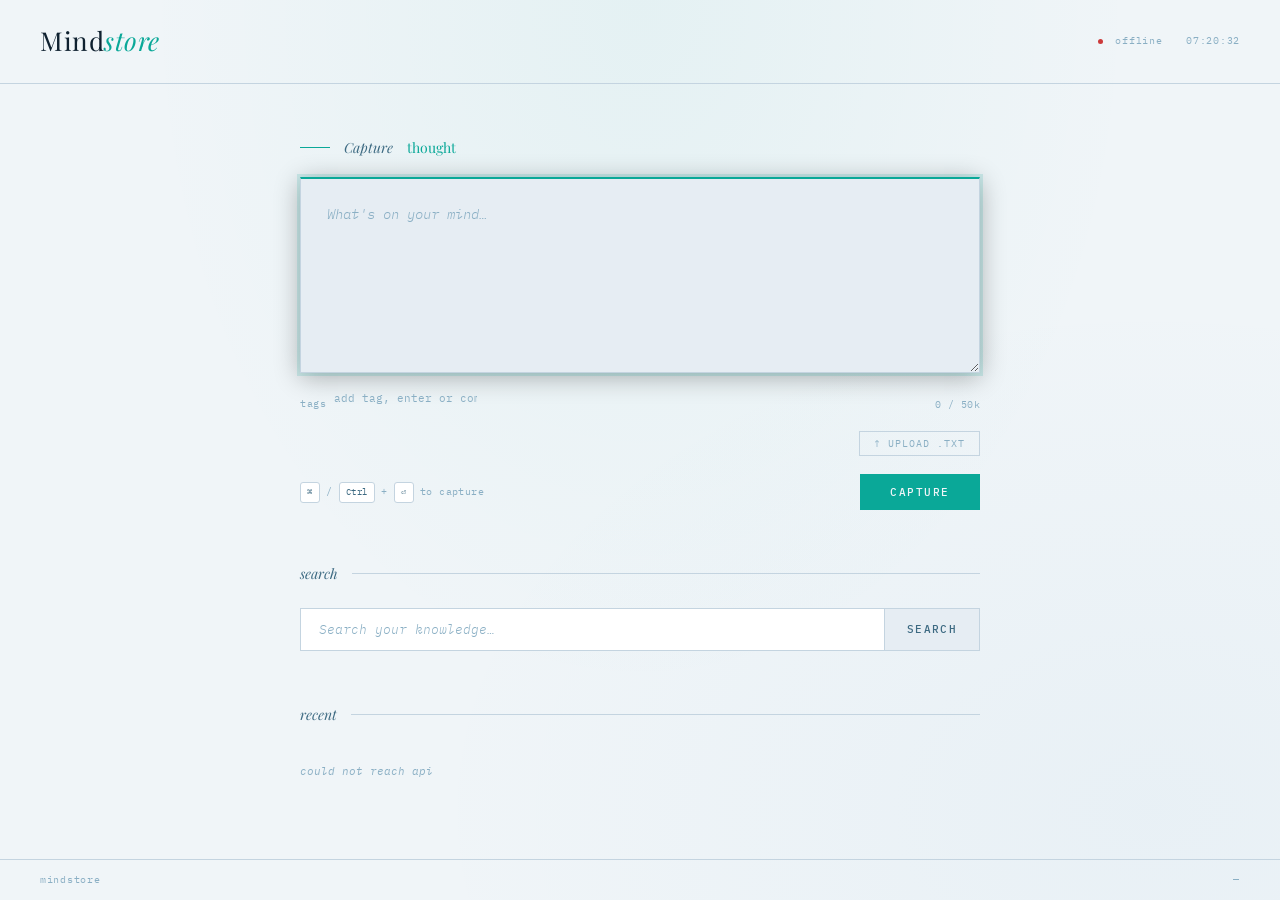
==== commit 800281d3: "Make recent items clickable and show full multi-chunk content in modal - Add GET /thoughts/{id} endp" ====
--- a/webapp/index.html
+++ b/webapp/index.html
@@ -547,6 +547,8 @@
         el.className = 'r-item'; el.style.animationDelay = (i*35)+'ms';
         const tagsHtml = (item.tags||[]).map(t => '<span class="r-tag">'+esc(t)+'</span>').join('');
         el.innerHTML = '<div class="r-time">'+relTime(item.created_at)+'</div><div><div class="r-content">'+esc(item.content)+'</div>'+(tagsHtml?'<div class="r-tags">'+tagsHtml+'</div>':'')+'</div>';
+        el.style.cursor = 'pointer';
+        el.addEventListener('click', () => openModal(item, null));
         recentList.appendChild(el);
       });
       footerCount.textContent = data.length+' shown';
@@ -595,13 +597,20 @@
   const modalTags    = document.getElementById('modal-tags');
   const modalClose   = document.getElementById('modal-close');
 
-  function openModal(item, simPct) {
+  async function openModal(item, simPct) {
     modalType.textContent = item.content_type; modalTime.textContent = relTime(item.created_at);
     modalSim.textContent = simPct != null ? simPct+'% match' : '';
     modalContent.textContent = item.content;
     modalTags.innerHTML = (item.tags||[]).map(t => '<span class="r-tag">'+esc(t)+'</span>').join('');
     modalTags.style.display = item.tags && item.tags.length ? 'flex' : 'none';
     modalOverlay.classList.add('open'); document.addEventListener('keydown', onModalKey);
+
+    if (['thought', 'note', 'event'].includes(item.content_type)) {
+      try {
+        const resp = await fetch('/api/thoughts/' + item.id);
+        if (resp.ok) { const full = await resp.json(); modalContent.textContent = full.content; }
+      } catch (e) { /* keep preview on error */ }
+    }
   }
   function closeModal() { modalOverlay.classList.remove('open'); document.removeEventListener('keydown', onModalKey); }
   function onModalKey(e) { if (e.key==='Escape') closeModal(); }
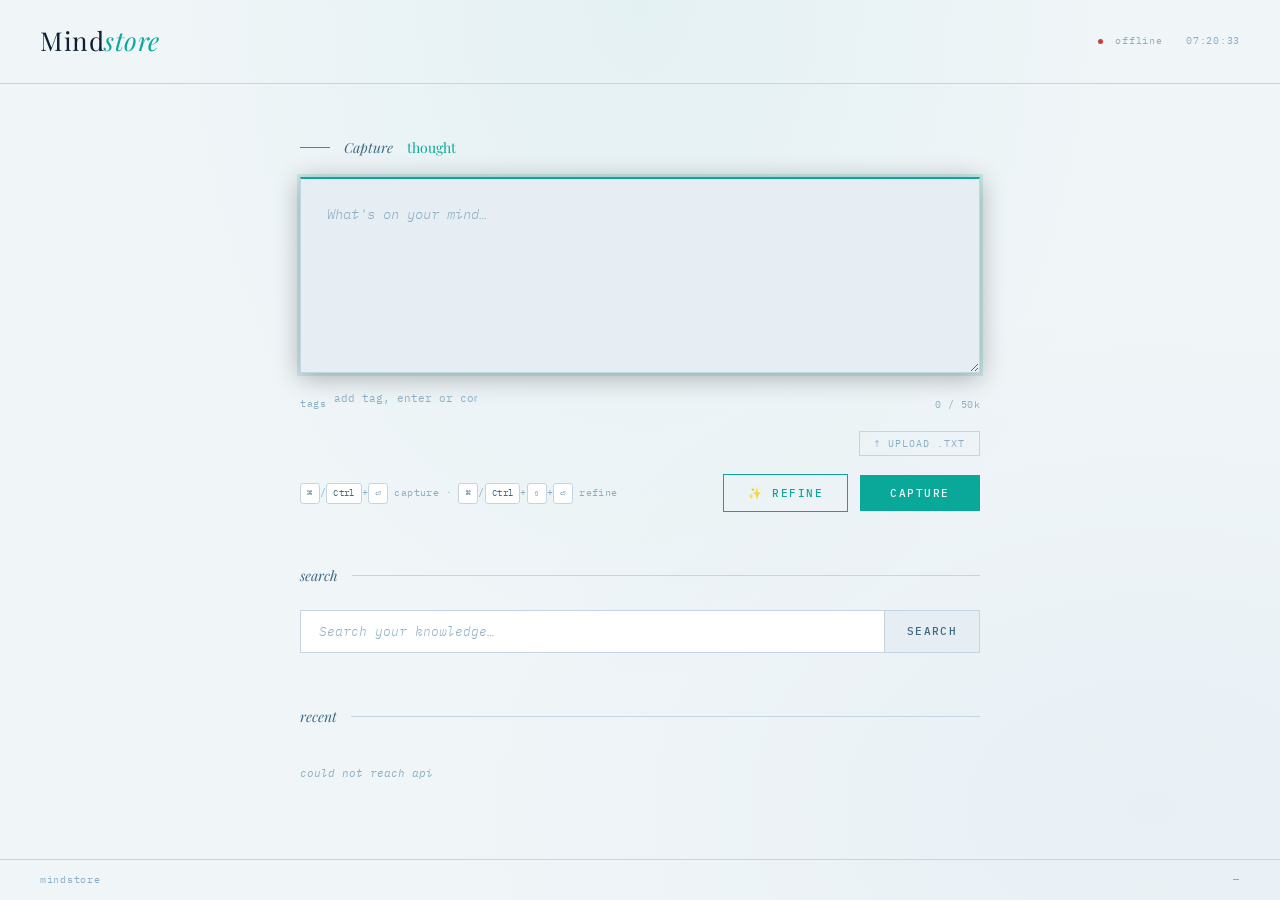
==== commit cae968d7: "Add AI thought cleanup (Refine) to Capture flow Introduce an optional AI cleanup step between captur" ====
--- a/webapp/index.html
+++ b/webapp/index.html
@@ -109,6 +109,31 @@
     #typeLabel { color: var(--teal); font-style: normal; transition: color 0.2s; }
     #typeLabel.is-note { color: var(--green); }
 
+    /* Refined badge */
+    .refined-badge {
+      display: none; align-items: center; gap: 6px; margin-left: auto;
+      font-family: var(--mono); font-size: 9px; letter-spacing: 0.1em;
+      text-transform: uppercase; color: var(--green);
+      border: 1px solid var(--green-glow); background: var(--green-glow);
+      padding: 3px 10px; border-radius: 100px; font-style: normal;
+      animation: chipIn 0.15s ease;
+    }
+    .refined-badge.show { display: inline-flex; }
+
+    /* Title input (optional; populated by AI refine) */
+    #titleInput {
+      width: 100%; margin-bottom: 10px;
+      background: var(--bg-card); border: 1px solid var(--border);
+      color: var(--text); font-family: var(--display); font-size: 18px;
+      font-weight: 500; padding: 12px 18px; outline: none; caret-color: var(--teal);
+      transition: border-color 0.2s, background 0.2s, box-shadow 0.2s;
+    }
+    #titleInput::placeholder { color: var(--text-3); font-style: italic; font-weight: 400; }
+    #titleInput:focus {
+      background: var(--bg-raised); border-color: var(--teal);
+      box-shadow: 0 0 0 3px var(--teal-glow);
+    }
+
     /* Textarea */
     #thought {
       width: 100%; min-height: 196px;
@@ -205,6 +230,20 @@
       border: 1px solid var(--border); background: var(--bg-card);
       color: var(--text-2); font-family: var(--mono); font-size: 9px; border-radius: 3px;
     }
+    .action-btns { display: flex; align-items: center; gap: 12px; }
+    #refineBtn {
+      background: transparent; color: var(--teal); border: 1px solid var(--teal);
+      font-family: var(--mono); font-size: 11px; font-weight: 500;
+      letter-spacing: 0.14em; text-transform: uppercase;
+      padding: 11px 24px; cursor: pointer;
+      transition: background 0.15s, color 0.15s, box-shadow 0.15s, transform 0.08s;
+    }
+    #refineBtn:hover:not(:disabled) {
+      background: var(--teal-bg); box-shadow: 0 0 22px var(--teal-glow);
+    }
+    #refineBtn:active:not(:disabled) { transform: scale(0.97); }
+    #refineBtn:disabled { color: var(--text-3); border-color: var(--border); cursor: not-allowed; }
+    #refineBtn.hidden { display: none; }
     #captureBtn {
       background: var(--teal); color: var(--bg); border: none;
       font-family: var(--mono); font-size: 11px; font-weight: 500;
@@ -362,7 +401,11 @@
 </header>
 
 <main>
-  <div class="section-label">Capture <span id="typeLabel">thought</span></div>
+  <div class="section-label">Capture <span id="typeLabel">thought</span>
+    <span class="refined-badge" id="refinedBadge">&#x2713; refined &middot; review &amp; edit</span>
+  </div>
+
+  <input id="titleInput" type="text" placeholder="title (optional)" autocomplete="off" spellcheck="false" maxlength="200" style="display:none">
 
   <textarea id="thought" placeholder="What's on your mind&#x2026;" autofocus spellcheck="false" maxlength="50000"></textarea>
 
@@ -386,8 +429,11 @@
   </div>
 
   <div class="actions">
-    <span class="hint"><kbd>&#x2318;</kbd> / <kbd>Ctrl</kbd> + <kbd>&#x23CE;</kbd> to capture</span>
-    <button id="captureBtn">Capture</button>
+    <span class="hint"><kbd>&#x2318;</kbd>/<kbd>Ctrl</kbd>+<kbd>&#x23CE;</kbd> capture &middot; <kbd>&#x2318;</kbd>/<kbd>Ctrl</kbd>+<kbd>&#x21E7;</kbd>+<kbd>&#x23CE;</kbd> refine</span>
+    <div class="action-btns">
+      <button id="refineBtn" title="Clean up with AI">&#x2728; Refine</button>
+      <button id="captureBtn">Capture</button>
+    </div>
   </div>
 
   <div class="divider"><span>search</span></div>
@@ -425,6 +471,9 @@
   const fileBadge    = document.getElementById('fileBadge');
   const fileNameEl   = document.getElementById('fileName');
   const clearFileBtn = document.getElementById('clearFile');
+  const refineBtn    = document.getElementById('refineBtn');
+  const titleInput   = document.getElementById('titleInput');
+  const refinedBadge = document.getElementById('refinedBadge');
 
   function detectType(content) {
     const paragraphs = content.split('\n\n').filter(p => p.trim().length >= 50);
@@ -509,20 +558,62 @@
     busy = true; captureBtn.disabled = true; captureBtn.textContent = '\u2026';
     try {
       const content_type = isFileUpload ? 'note' : detectType(content);
+      const title = titleInput.value.trim();
+      const body = { content, content_type, tags: [...tags] };
+      if (title) body.title = title;
       const res = await fetch('/api/ingest', {
         method: 'POST', headers: { 'Content-Type': 'application/json' },
-        body: JSON.stringify({ content, content_type, tags: [...tags] }),
+        body: JSON.stringify(body),
       });
       if (!res.ok) { const err = await res.json().catch(() => ({})); throw new Error(err.detail || 'HTTP '+res.status); }
       flash(); toast('captured as '+content_type+' \u2192');
       thoughtEl.value = ''; charCountEl.textContent = '0 / 50k'; clearFile(); updateTypeLabel('');
-      tags.length = 0; renderTags(); tagInputEl.value = ''; thoughtEl.focus(); loadRecent();
+      tags.length = 0; renderTags(); tagInputEl.value = ''; resetRefined(); thoughtEl.focus(); loadRecent();
     } catch(err) { toast('error: '+err.message, 'error'); }
     finally { busy = false; captureBtn.disabled = false; captureBtn.textContent = 'Capture'; }
   }
 
   captureBtn.addEventListener('click', capture);
-  thoughtEl.addEventListener('keydown', e => { if ((e.metaKey||e.ctrlKey) && e.key==='Enter') { e.preventDefault(); capture(); } });
+
+  function resetRefined() {
+    titleInput.value = ''; titleInput.style.display = 'none';
+    refinedBadge.classList.remove('show');
+  }
+
+  async function refine() {
+    const content = thoughtEl.value.trim();
+    if (!content || busy) return;
+    busy = true; refineBtn.disabled = true; captureBtn.disabled = true;
+    const prevLabel = refineBtn.innerHTML; refineBtn.innerHTML = '… refining';
+    try {
+      const content_type = isFileUpload ? 'note' : detectType(content);
+      const res = await fetch('/api/refine', {
+        method: 'POST', headers: { 'Content-Type': 'application/json' },
+        body: JSON.stringify({ content, content_type }),
+      });
+      if (res.status === 503) { toast('AI cleanup unavailable — capture as-is', 'error'); return; }
+      if (!res.ok) { const err = await res.json().catch(() => ({})); throw new Error(err.detail || 'HTTP '+res.status); }
+      const data = await res.json();
+      thoughtEl.value = data.content;
+      const n = thoughtEl.value.length;
+      charCountEl.textContent = n > 999 ? (n/1000).toFixed(1)+'k / 50k' : n+' / 50k';
+      updateTypeLabel(thoughtEl.value);
+      if (data.title) { titleInput.value = data.title; titleInput.style.display = 'block'; }
+      (data.tags || []).forEach(addTag);
+      refinedBadge.classList.add('show');
+      flash(); toast('refined — review & edit, then capture');
+      thoughtEl.focus();
+    } catch(err) { toast('refine error: '+err.message, 'error'); }
+    finally { busy = false; refineBtn.disabled = false; captureBtn.disabled = false; refineBtn.innerHTML = prevLabel; }
+  }
+  refineBtn.addEventListener('click', refine);
+
+  thoughtEl.addEventListener('keydown', e => {
+    if ((e.metaKey||e.ctrlKey) && e.key==='Enter') {
+      e.preventDefault();
+      if (e.shiftKey) refine(); else capture();
+    }
+  });
 
   function relTime(iso) {
     const diff = Date.now() - new Date(iso).getTime();
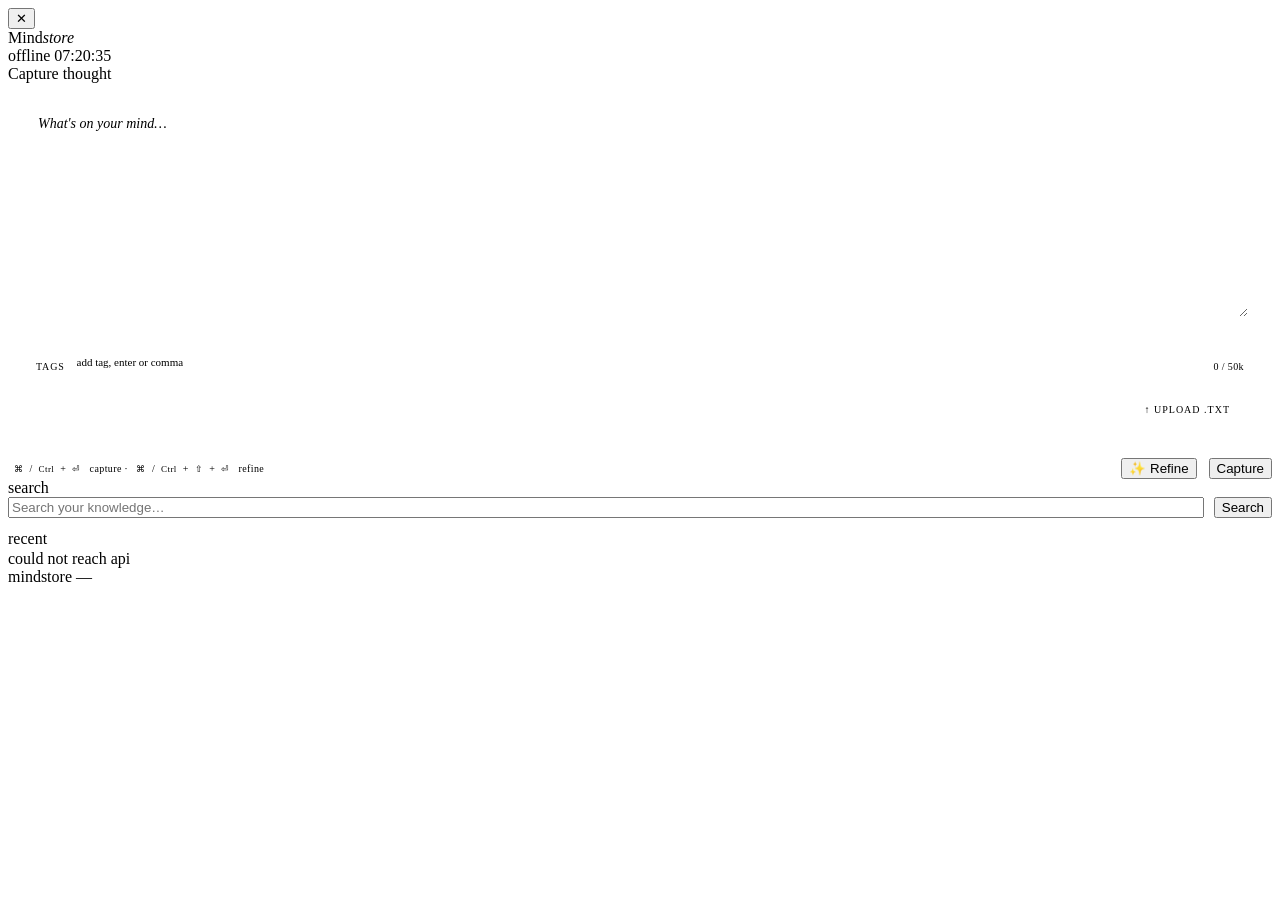
==== commit f946677b: "Redesign web UI with a shared design system Introduce webapp/styles.css: a light, atmospheric design" ====
--- a/webapp/index.html
+++ b/webapp/index.html
@@ -5,367 +5,108 @@
   <meta name="viewport" content="width=device-width, initial-scale=1.0">
   <title>Mindstore</title>
   <link rel="preconnect" href="https://fonts.googleapis.com">
-  <link href="https://fonts.googleapis.com/css2?family=Playfair+Display:ital,wght@0,400;0,500;0,700;1,400;1,500&family=IBM+Plex+Mono:ital,wght@0,300;0,400;0,500;0,600;1,300&display=swap" rel="stylesheet">
+  <link rel="preconnect" href="https://fonts.gstatic.com" crossorigin>
+  <link rel="stylesheet" href="/styles.css">
   <style>
-    *, *::before, *::after { box-sizing: border-box; margin: 0; padding: 0; }
-
-    :root {
-      --bg:         #f0f5f8;
-      --bg-card:    #ffffff;
-      --bg-raised:  #e6edf3;
-      --bg-hover:   #dde7ef;
-      --border:     #c4d4e0;
-      --border-sub: #d8e5ee;
-      --text:       #0f2130;
-      --text-2:     #3d6a82;
-      --text-3:     #8aafc4;
-      --teal:       #0aa898;
-      --teal-dim:   #088a7c;
-      --teal-glow:  rgba(10,168,152,0.15);
-      --teal-bg:    rgba(10,168,152,0.08);
-      --green:      #1aaa60;
-      --green-dim:  #158a4e;
-      --green-glow: rgba(26,170,96,0.14);
-      --blue:       #2a7db8;
-      --red:        #cc3a3a;
-      --yellow:     #a06818;
-      --display:    'Playfair Display', serif;
-      --mono:       'IBM Plex Mono', monospace;
-    }
-
-    html, body {
-      height: 100%;
-      background-color: var(--bg);
-      background-image:
-        radial-gradient(ellipse at 50% 0%, rgba(10,168,152,0.05) 0%, transparent 55%),
-        radial-gradient(ellipse at 90% 90%, rgba(42,125,184,0.04) 0%, transparent 45%);
-      background-attachment: fixed;
-      color: var(--text);
-      font-family: var(--mono);
-      font-size: 13px;
-      line-height: 1.65;
-      -webkit-font-smoothing: antialiased;
-    }
-    body { display: flex; flex-direction: column; min-height: 100vh; }
-
-    /* Flash */
-    #flash {
-      position: fixed; top: 0; left: 0; right: 0; height: 1px;
-      background: linear-gradient(90deg, transparent, var(--teal), var(--green), transparent);
-      transform: scaleX(0); transform-origin: left;
-      transition: transform 0.3s ease, opacity 0.3s ease; z-index: 9999;
-    }
-    #flash.active { transform: scaleX(1); }
-    #flash.fade   { opacity: 0; }
-
-    /* Toast */
-    #toast {
-      position: fixed; bottom: 24px; right: 24px;
-      background: var(--bg-card); border: 1px solid var(--border);
-      border-left: 2px solid var(--green);
-      padding: 10px 18px; font-size: 11px; color: var(--green);
-      letter-spacing: 0.04em; opacity: 0; transform: translateY(8px);
-      transition: opacity 0.2s, transform 0.2s; pointer-events: none; z-index: 9999;
-    }
-    #toast.error { border-left-color: var(--red); color: var(--red); }
-    #toast.show  { opacity: 1; transform: translateY(0); }
-
-    /* Header */
-    header {
-      display: flex; align-items: center; justify-content: space-between;
-      padding: 20px 40px; border-bottom: 1px solid var(--border);
-      flex-shrink: 0;
-    }
-    .wordmark {
-      font-family: var(--display); font-size: 26px; font-weight: 400;
-      color: var(--text); letter-spacing: 0.02em;
-    }
-    .wordmark em { font-style: italic; color: var(--teal); }
-    .header-right {
-      display: flex; align-items: center; gap: 24px;
-      font-size: 10px; color: var(--text-3); letter-spacing: 0.07em;
-    }
-    .status-dot {
-      display: inline-block; width: 5px; height: 5px; border-radius: 50%;
-      background: var(--text-3); margin-right: 6px;
-      transition: background 0.4s, box-shadow 0.4s; vertical-align: middle;
-    }
-    .status-dot.on  { background: var(--green); box-shadow: 0 0 6px var(--green-glow); }
-    .status-dot.err { background: var(--red); }
-
-    /* Main */
-    main { flex: 1; max-width: 760px; width: 100%; margin: 0 auto; padding: 52px 40px 48px; }
-
-    /* Section label */
-    .section-label {
-      display: flex; align-items: center; gap: 14px;
-      font-family: var(--display); font-size: 14px; font-style: italic;
-      font-weight: 400; color: var(--text-2); margin-bottom: 18px;
-    }
-    .section-label::before {
-      content: ''; display: block; width: 30px; height: 1px;
-      background: var(--teal); flex-shrink: 0;
-    }
-    #typeLabel { color: var(--teal); font-style: normal; transition: color 0.2s; }
-    #typeLabel.is-note { color: var(--green); }
-
-    /* Refined badge */
-    .refined-badge {
+    /* ---- capture page specifics ---- */
+    .section-label .refined-badge {
       display: none; align-items: center; gap: 6px; margin-left: auto;
       font-family: var(--mono); font-size: 9px; letter-spacing: 0.1em;
-      text-transform: uppercase; color: var(--green);
-      border: 1px solid var(--green-glow); background: var(--green-glow);
-      padding: 3px 10px; border-radius: 100px; font-style: normal;
-      animation: chipIn 0.15s ease;
-    }
-    .refined-badge.show { display: inline-flex; }
-
-    /* Title input (optional; populated by AI refine) */
+      text-transform: uppercase; color: var(--green-dim);
+      border: 1px solid var(--green-glow); background: var(--green-bg);
+      padding: 3px 11px; border-radius: var(--r-pill); font-style: normal;
+      animation: chipIn 0.15s var(--ease);
+    }
+    .section-label .refined-badge.show { display: inline-flex; }
+    #typeLabel { font-style: normal; color: var(--teal); transition: color 0.2s; }
+    #typeLabel.is-note { color: var(--green); }
+
+    /* capture card — the writing surface */
+    .capture-card {
+      background: var(--bg-card); border: 1px solid var(--border-sub);
+      border-radius: var(--r-lg); box-shadow: var(--shadow-md);
+      padding: 26px 28px 20px; position: relative; overflow: hidden;
+      transition: border-color 0.2s var(--ease), box-shadow 0.2s var(--ease);
+    }
+    .capture-card::before {
+      content: ''; position: absolute; top: 0; left: 0; right: 0; height: 3px;
+      background: linear-gradient(90deg, var(--teal), var(--blue) 62%, var(--amber));
+    }
+    .capture-card:focus-within {
+      border-color: var(--teal);
+      box-shadow: var(--shadow-md), 0 0 0 4px var(--teal-glow);
+    }
+
     #titleInput {
-      width: 100%; margin-bottom: 10px;
-      background: var(--bg-card); border: 1px solid var(--border);
-      color: var(--text); font-family: var(--display); font-size: 18px;
-      font-weight: 500; padding: 12px 18px; outline: none; caret-color: var(--teal);
-      transition: border-color 0.2s, background 0.2s, box-shadow 0.2s;
+      width: 100%; margin-bottom: 14px; background: transparent;
+      border: none; border-bottom: 1px solid var(--border-sub);
+      color: var(--text); font-family: var(--display); font-size: 22px;
+      font-weight: 500; padding: 0 0 12px; outline: none; caret-color: var(--teal);
     }
     #titleInput::placeholder { color: var(--text-3); font-style: italic; font-weight: 400; }
-    #titleInput:focus {
-      background: var(--bg-raised); border-color: var(--teal);
-      box-shadow: 0 0 0 3px var(--teal-glow);
-    }
-
-    /* Textarea */
+
     #thought {
-      width: 100%; min-height: 196px;
-      background: var(--bg-card); border: 1px solid var(--border);
-      border-top: 2px solid var(--teal);
+      width: 100%; min-height: 204px; background: transparent; border: none;
       color: var(--text); font-family: var(--mono); font-size: 14px;
-      font-weight: 300; line-height: 1.9; padding: 22px 26px;
-      resize: vertical; outline: none; caret-color: var(--teal);
-      transition: border-color 0.2s, box-shadow 0.2s, background 0.2s;
+      font-weight: 300; line-height: 1.9; resize: vertical; outline: none;
+      caret-color: var(--teal);
     }
     #thought::placeholder { color: var(--text-3); font-style: italic; }
-    #thought:focus {
-      background: var(--bg-raised); border-color: var(--border);
-      border-top-color: var(--teal);
-      box-shadow: 0 0 0 3px var(--teal-glow), 0 4px 24px rgba(0,0,0,0.3);
-    }
-
-    /* Capture meta row */
+
     .capture-meta {
       display: flex; align-items: flex-start; justify-content: space-between;
-      margin-top: 12px; gap: 16px;
-    }
+      gap: 16px; margin-top: 18px; padding-top: 16px;
+      border-top: 1px solid var(--border-sub);
+    }
+    .tags-row { display: flex; align-items: flex-start; gap: 10px; flex: 1; min-height: 30px; }
+    .tags-prefix {
+      font-size: 10px; color: var(--text-3); letter-spacing: 0.08em;
+      text-transform: uppercase; padding-top: 6px; white-space: nowrap; flex-shrink: 0;
+    }
+    .tags-inner { display: flex; flex-wrap: wrap; align-items: center; gap: 6px; flex: 1; cursor: text; }
+    #tagInput {
+      background: none; border: none; outline: none; color: var(--text);
+      font-family: var(--mono); font-size: 11px; min-width: 140px; caret-color: var(--teal);
+    }
+    #tagInput::placeholder { color: var(--text-3); }
     .char-counter {
       font-size: 10px; color: var(--text-3); letter-spacing: 0.04em;
-      padding-top: 6px; white-space: nowrap; flex-shrink: 0;
-      transition: color 0.2s;
+      padding-top: 6px; white-space: nowrap; flex-shrink: 0; transition: color 0.2s;
     }
     .char-counter.warn { color: var(--red); }
 
-    /* Tags */
-    .tags-row {
-      display: flex; align-items: flex-start; gap: 8px;
-      flex: 1; min-height: 30px;
-    }
-    .tags-prefix {
-      font-size: 10px; color: var(--text-3); letter-spacing: 0.06em;
-      padding-top: 5px; white-space: nowrap; flex-shrink: 0;
-    }
-    .tags-inner {
-      display: flex; flex-wrap: wrap; align-items: center;
-      gap: 5px; flex: 1; cursor: text;
-    }
-    .chip {
-      display: inline-flex; align-items: center; gap: 5px;
-      background: var(--teal-bg); border: 1px solid rgba(15,191,166,0.25);
-      color: var(--teal); font-family: var(--mono); font-size: 10px;
-      padding: 3px 10px; border-radius: 100px; letter-spacing: 0.04em;
-      animation: chipIn 0.12s ease;
-    }
-    @keyframes chipIn { from { opacity:0; transform:scale(0.8); } to { opacity:1; transform:scale(1); } }
-    .chip-rm {
-      background: none; border: none; color: rgba(15,191,166,0.4);
-      font-size: 11px; cursor: pointer; padding: 0; line-height: 1;
-      display: flex; align-items: center; transition: color 0.12s;
-    }
-    .chip-rm:hover { color: var(--red); }
-    #tagInput {
-      background: none; border: none; outline: none;
-      color: var(--text); font-family: var(--mono); font-size: 11px;
-      min-width: 140px; caret-color: var(--teal);
-    }
-    #tagInput::placeholder { color: var(--text-3); }
-
-    /* Upload */
-    .upload-area { display: flex; align-items: center; gap: 8px; margin-top: 10px; justify-content: flex-end; }
+    .upload-area { display: flex; align-items: center; gap: 8px; margin-top: 14px; justify-content: flex-end; }
     #uploadBtn {
-      background: transparent; border: 1px solid var(--border);
-      color: var(--text-3); font-family: var(--mono); font-size: 10px;
-      letter-spacing: 0.1em; text-transform: uppercase;
-      padding: 5px 14px; cursor: pointer;
+      background: transparent; border: 1px solid var(--border); color: var(--text-3);
+      font-family: var(--mono); font-size: 10px; letter-spacing: 0.1em; text-transform: uppercase;
+      padding: 5px 14px; cursor: pointer; border-radius: var(--r-sm);
       transition: border-color 0.15s, color 0.15s;
     }
     #uploadBtn:hover { border-color: var(--teal); color: var(--teal); }
     .file-badge {
-      display: inline-flex; align-items: center; gap: 5px;
-      background: var(--teal-bg); border: 1px solid rgba(15,191,166,0.25);
-      color: var(--teal); font-size: 10px; padding: 3px 10px; border-radius: 100px;
+      display: inline-flex; align-items: center; gap: 6px; background: var(--blue-bg);
+      border: 1px solid rgba(42,125,184,0.30); color: var(--blue-dim);
+      font-size: 10px; padding: 3px 11px; border-radius: var(--r-pill);
     }
     #clearFile {
-      background: none; border: none; color: rgba(15,191,166,0.4);
-      font-size: 11px; cursor: pointer; padding: 0; line-height: 1;
-      transition: color 0.12s;
+      background: none; border: none; color: rgba(42,125,184,0.55); font-size: 11px;
+      cursor: pointer; padding: 0; line-height: 1; transition: color 0.12s;
     }
     #clearFile:hover { color: var(--red); }
 
-    /* Actions */
-    .actions {
-      display: flex; align-items: center; justify-content: space-between;
-      margin-top: 18px;
-    }
+    .actions { display: flex; align-items: center; justify-content: space-between; gap: 16px; margin-top: 18px; flex-wrap: wrap; }
     .hint { font-size: 10px; color: var(--text-3); letter-spacing: 0.04em; }
     .hint kbd {
-      display: inline-block; padding: 2px 6px;
-      border: 1px solid var(--border); background: var(--bg-card);
-      color: var(--text-2); font-family: var(--mono); font-size: 9px; border-radius: 3px;
+      display: inline-block; padding: 2px 6px; border: 1px solid var(--border);
+      background: var(--bg-card); color: var(--text-2); font-family: var(--mono);
+      font-size: 9px; border-radius: 4px;
     }
     .action-btns { display: flex; align-items: center; gap: 12px; }
-    #refineBtn {
-      background: transparent; color: var(--teal); border: 1px solid var(--teal);
-      font-family: var(--mono); font-size: 11px; font-weight: 500;
-      letter-spacing: 0.14em; text-transform: uppercase;
-      padding: 11px 24px; cursor: pointer;
-      transition: background 0.15s, color 0.15s, box-shadow 0.15s, transform 0.08s;
-    }
-    #refineBtn:hover:not(:disabled) {
-      background: var(--teal-bg); box-shadow: 0 0 22px var(--teal-glow);
-    }
-    #refineBtn:active:not(:disabled) { transform: scale(0.97); }
-    #refineBtn:disabled { color: var(--text-3); border-color: var(--border); cursor: not-allowed; }
-    #refineBtn.hidden { display: none; }
-    #captureBtn {
-      background: var(--teal); color: var(--bg); border: none;
-      font-family: var(--mono); font-size: 11px; font-weight: 500;
-      letter-spacing: 0.14em; text-transform: uppercase;
-      padding: 11px 30px; cursor: pointer;
-      transition: background 0.15s, box-shadow 0.15s, transform 0.08s;
-    }
-    #captureBtn:hover:not(:disabled) {
-      background: var(--teal-dim); box-shadow: 0 0 28px var(--teal-glow);
-    }
-    #captureBtn:active:not(:disabled) { transform: scale(0.97); }
-    #captureBtn:disabled { background: var(--text-3); color: var(--bg); cursor: not-allowed; }
-
-    /* Divider */
-    .divider {
-      display: flex; align-items: center; gap: 14px; margin: 52px 0 22px;
-    }
-    .divider span {
-      font-family: var(--display); font-size: 14px; font-style: italic;
-      color: var(--text-2); white-space: nowrap;
-    }
-    .divider::after { content: ''; flex: 1; height: 1px; background: var(--border); }
-
-    /* Search */
-    .search-row { display: flex; gap: 0; }
-    #searchInput {
-      flex: 1; background: var(--bg-card); border: 1px solid var(--border);
-      border-right: none; color: var(--text); font-family: var(--mono);
-      font-size: 13px; font-weight: 300; padding: 12px 18px;
-      outline: none; caret-color: var(--teal);
-      transition: border-color 0.2s, background 0.2s, box-shadow 0.2s;
-    }
-    #searchInput::placeholder { color: var(--text-3); font-style: italic; }
-    #searchInput:focus {
-      background: var(--bg-raised); border-color: var(--teal);
-      border-right: none; box-shadow: -3px 0 0 var(--teal-glow) inset;
-    }
-    #searchBtn {
-      background: var(--bg-raised); color: var(--text-2);
-      border: 1px solid var(--border); font-family: var(--mono);
-      font-size: 11px; font-weight: 500; letter-spacing: 0.12em;
-      text-transform: uppercase; padding: 12px 22px;
-      cursor: pointer; transition: all 0.15s; white-space: nowrap;
-    }
-    #searchBtn:hover:not(:disabled) { color: var(--teal); border-color: var(--teal); }
-    #searchBtn:disabled { opacity: 0.35; cursor: not-allowed; }
-
-    /* Results */
-    #searchResults { margin-top: 4px; }
-    .s-item {
-      display: grid; grid-template-columns: 40px 1fr;
-      gap: 18px; padding: 14px 0;
-      border-bottom: 1px solid var(--border-sub);
-      align-items: start; cursor: pointer;
-      animation: slideIn 0.2s ease both;
-      transition: background 0.12s;
-    }
-    .s-item:hover { background: var(--bg-card); margin: 0 -14px; padding-left: 14px; padding-right: 14px; }
-    @keyframes slideIn { from { opacity:0; transform:translateY(4px); } to { opacity:1; transform:translateY(0); } }
-    .s-sim { font-size: 11px; color: var(--teal); text-align: right; padding-top: 2px; letter-spacing: 0.02em; }
-    .s-meta { display: flex; gap: 10px; align-items: baseline; margin-bottom: 4px; }
-    .s-type { font-size: 9px; color: var(--text-3); letter-spacing: 0.12em; text-transform: uppercase; }
-    .s-empty { font-size: 11px; color: var(--text-3); font-style: italic; padding: 14px 0; }
-
-    /* Recent */
-    .r-item {
-      display: grid; grid-template-columns: 52px 1fr;
-      gap: 18px; padding: 14px 0;
-      border-bottom: 1px solid var(--border-sub);
-      align-items: start; animation: slideIn 0.2s ease both;
-    }
-    .r-time { font-size: 9px; color: var(--text-3); letter-spacing: 0.04em; padding-top: 2px; text-align: right; }
-    .r-content {
-      font-size: 12px; font-weight: 300; color: var(--text-2); line-height: 1.7;
-      overflow: hidden; display: -webkit-box; -webkit-line-clamp: 2; -webkit-box-orient: vertical;
-    }
-    .r-tags { display: flex; gap: 6px; margin-top: 5px; flex-wrap: wrap; }
-    .r-tag { font-size: 9px; color: var(--text-3); letter-spacing: 0.04em; }
-    .r-tag::before { content: '#'; color: var(--teal); margin-right: 1px; }
-    .r-empty { font-size: 11px; color: var(--text-3); font-style: italic; padding: 14px 0; }
-
-    /* Modal */
-    #modal-overlay {
-      position: fixed; inset: 0; background: rgba(4,12,22,0.75);
-      z-index: 200; display: flex; align-items: center; justify-content: center;
-      padding: 24px; opacity: 0; pointer-events: none;
-      transition: opacity 0.18s; backdrop-filter: blur(4px);
-    }
-    #modal-overlay.open { opacity: 1; pointer-events: all; }
-    #modal {
-      background: var(--bg-card); border: 1px solid var(--border);
-      border-top: 2px solid var(--teal);
-      max-width: 680px; width: 100%; max-height: 80vh;
-      display: flex; flex-direction: column;
-      transform: translateY(10px); transition: transform 0.18s;
-    }
-    #modal-overlay.open #modal { transform: translateY(0); }
-    .modal-header {
-      display: flex; align-items: center; justify-content: space-between;
-      padding: 14px 24px; border-bottom: 1px solid var(--border); flex-shrink: 0;
-    }
-    .modal-meta { display: flex; gap: 12px; align-items: baseline; font-size: 10px; color: var(--text-3); letter-spacing: 0.06em; }
-    .modal-type { text-transform: uppercase; letter-spacing: 0.12em; color: var(--teal); }
-    #modal-close {
-      background: none; border: none; color: var(--text-3); font-size: 16px;
-      cursor: pointer; padding: 0; transition: color 0.12s;
-    }
-    #modal-close:hover { color: var(--red); }
-    .modal-body { padding: 24px 28px; overflow-y: auto; flex: 1; }
-    #modal-content { font-size: 13px; font-weight: 300; line-height: 1.9; color: var(--text); white-space: pre-wrap; word-break: break-word; }
-    .modal-tags { display: flex; gap: 6px; flex-wrap: wrap; margin-top: 20px; padding-top: 16px; border-top: 1px solid var(--border-sub); }
-
-    /* Footer */
-    footer {
-      padding: 12px 40px; border-top: 1px solid var(--border);
-      font-size: 10px; color: var(--text-3); letter-spacing: 0.07em;
-      display: flex; justify-content: space-between; flex-shrink: 0;
-    }
-
-    ::-webkit-scrollbar { width: 3px; }
-    ::-webkit-scrollbar-track { background: var(--bg); }
-    ::-webkit-scrollbar-thumb { background: var(--border); }
+
+    .search-row { display: flex; gap: 10px; }
+    #searchInput { flex: 1; }
+    #searchResults { margin-top: 12px; }
+    #recentList { margin-top: 2px; }
   </style>
 </head>
 <body>
@@ -401,51 +142,58 @@
 </header>
 
 <main>
-  <div class="section-label">Capture <span id="typeLabel">thought</span>
+  <div class="section-label reveal reveal-1">
+    Capture <span id="typeLabel">thought</span>
     <span class="refined-badge" id="refinedBadge">&#x2713; refined &middot; review &amp; edit</span>
   </div>
 
-  <input id="titleInput" type="text" placeholder="title (optional)" autocomplete="off" spellcheck="false" maxlength="200" style="display:none">
-
-  <textarea id="thought" placeholder="What's on your mind&#x2026;" autofocus spellcheck="false" maxlength="50000"></textarea>
-
-  <div class="capture-meta">
-    <div class="tags-row">
-      <span class="tags-prefix">tags</span>
-      <div class="tags-inner" id="tagsInner">
-        <input id="tagInput" type="text" placeholder="add tag, enter or comma" autocomplete="off" spellcheck="false">
+  <div class="reveal reveal-2">
+    <div class="capture-card">
+      <input id="titleInput" type="text" placeholder="title (optional)" autocomplete="off" spellcheck="false" maxlength="200" style="display:none">
+
+      <textarea id="thought" placeholder="What's on your mind&#x2026;" autofocus spellcheck="false" maxlength="50000"></textarea>
+
+      <div class="capture-meta">
+        <div class="tags-row">
+          <span class="tags-prefix">tags</span>
+          <div class="tags-inner" id="tagsInner">
+            <input id="tagInput" type="text" placeholder="add tag, enter or comma" autocomplete="off" spellcheck="false">
+          </div>
+        </div>
+        <span class="char-counter" id="charCount">0 / 50k</span>
+      </div>
+
+      <div class="upload-area">
+        <span id="fileBadge" class="file-badge" style="display:none">
+          <span id="fileName"></span>
+          <button id="clearFile" title="clear">&#x2715;</button>
+        </span>
+        <button id="uploadBtn">&#x2191; upload .txt</button>
+        <input id="fileInput" type="file" accept=".txt,text/plain" style="display:none">
       </div>
     </div>
-    <span class="char-counter" id="charCount">0 / 50k</span>
-  </div>
-
-  <div class="upload-area">
-    <span id="fileBadge" class="file-badge" style="display:none">
-      <span id="fileName"></span>
-      <button id="clearFile" title="clear">&#x2715;</button>
-    </span>
-    <button id="uploadBtn">&#x2191; upload .txt</button>
-    <input id="fileInput" type="file" accept=".txt,text/plain" style="display:none">
-  </div>
-
-  <div class="actions">
-    <span class="hint"><kbd>&#x2318;</kbd>/<kbd>Ctrl</kbd>+<kbd>&#x23CE;</kbd> capture &middot; <kbd>&#x2318;</kbd>/<kbd>Ctrl</kbd>+<kbd>&#x21E7;</kbd>+<kbd>&#x23CE;</kbd> refine</span>
-    <div class="action-btns">
-      <button id="refineBtn" title="Clean up with AI">&#x2728; Refine</button>
-      <button id="captureBtn">Capture</button>
+
+    <div class="actions">
+      <span class="hint"><kbd>&#x2318;</kbd>/<kbd>Ctrl</kbd>+<kbd>&#x23CE;</kbd> capture &middot; <kbd>&#x2318;</kbd>/<kbd>Ctrl</kbd>+<kbd>&#x21E7;</kbd>+<kbd>&#x23CE;</kbd> refine</span>
+      <div class="action-btns">
+        <button id="refineBtn" class="btn btn-ghost warm" title="Clean up with AI">&#x2728; Refine</button>
+        <button id="captureBtn" class="btn btn-primary">Capture</button>
+      </div>
     </div>
   </div>
 
-  <div class="divider"><span>search</span></div>
-
-  <div class="search-row">
-    <input id="searchInput" type="text" placeholder="Search your knowledge&#x2026;" autocomplete="off" spellcheck="false">
-    <button id="searchBtn">Search</button>
+  <div class="divider reveal reveal-3"><span>search</span></div>
+
+  <div class="reveal reveal-4">
+    <div class="search-row">
+      <input id="searchInput" class="field" type="text" placeholder="Search your knowledge&#x2026;" autocomplete="off" spellcheck="false">
+      <button id="searchBtn" class="btn btn-ghost blue">Search</button>
+    </div>
+    <div id="searchResults"></div>
   </div>
-  <div id="searchResults"></div>
-
-  <div class="divider"><span>recent</span></div>
-  <div id="recentList"><div class="r-empty">loading&#x2026;</div></div>
+
+  <div class="divider reveal reveal-5"><span>recent</span></div>
+  <div id="recentList" class="reveal reveal-5"><div class="r-empty">loading&#x2026;</div></div>
 </main>
 
 <footer>
@@ -555,7 +303,7 @@
   async function capture() {
     const content = thoughtEl.value.trim(); if (!content || busy) return;
     if (tagInputEl.value.trim()) { addTag(tagInputEl.value); tagInputEl.value = ''; }
-    busy = true; captureBtn.disabled = true; captureBtn.textContent = '\u2026';
+    busy = true; captureBtn.disabled = true; captureBtn.textContent = '…';
     try {
       const content_type = isFileUpload ? 'note' : detectType(content);
       const title = titleInput.value.trim();
@@ -566,7 +314,7 @@
         body: JSON.stringify(body),
       });
       if (!res.ok) { const err = await res.json().catch(() => ({})); throw new Error(err.detail || 'HTTP '+res.status); }
-      flash(); toast('captured as '+content_type+' \u2192');
+      flash(); toast('captured as '+content_type+' →');
       thoughtEl.value = ''; charCountEl.textContent = '0 / 50k'; clearFile(); updateTypeLabel('');
       tags.length = 0; renderTags(); tagInputEl.value = ''; resetRefined(); thoughtEl.focus(); loadRecent();
     } catch(err) { toast('error: '+err.message, 'error'); }
@@ -655,8 +403,8 @@
 
   async function doSearch() {
     const q = searchInputEl.value.trim(); if (!q || searching) return;
-    searching = true; searchBtnEl.disabled = true; searchBtnEl.textContent = '\u2026';
-    searchResults.innerHTML = '<div class="s-empty">searching\u2026</div>';
+    searching = true; searchBtnEl.disabled = true; searchBtnEl.textContent = '…';
+    searchResults.innerHTML = '<div class="s-empty">searching…</div>';
     try {
       const res = await fetch('/api/search?' + new URLSearchParams({ q, limit: 10 }));
       if (!res.ok) throw new Error('HTTP '+res.status);
@@ -712,4 +460,4 @@
 </script>
 <script src="/nav.js"></script>
 </body>
-</html>+</html>
